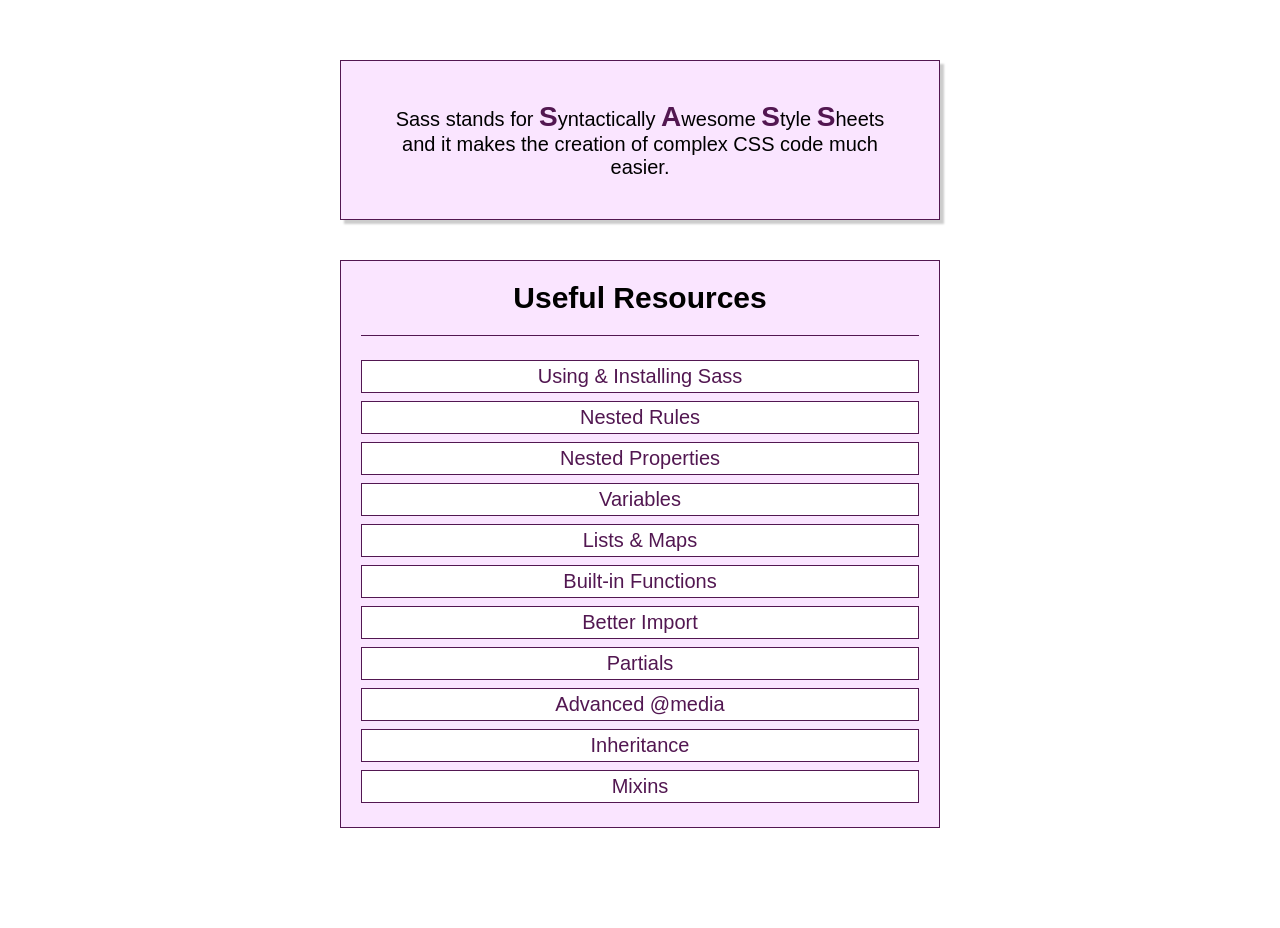
==== index.html @ bbaf419a "Section 18 initial code" ====
<!DOCTYPE html>
<html lang="en">

<head>
    <meta charset="UTF-8">
    <meta name="viewport" content="width=device-width, initial-scale=1.0">
    <meta http-equiv="X-UA-Compatible" content="ie=edge">
    <title>CSS Course</title>
    <link rel="stylesheet" href="main.css">
</head>

<body>
    <div class="container">
        <section class="sass-introduction">
            <p>Sass stands for
                <span class="char-highlight">S</span>yntactically
                <span class="char-highlight">A</span>wesome
                <span class="char-highlight">S</span>tyle
                <span class="char-highlight">S</span>heets and it makes the creation of complex CSS code much easier.</p>
        </section>
        <section class="sass-details">
            <header class="section-header">
                <h1>Useful Resources</h1>
            </header>
            <ul class="documentation-links">
                <li>
                    <a class="documentation-link link-important" href="https://sass-lang.com/documentation/file.SASS_REFERENCE.html#using_sass">Using &amp; Installing Sass</a>
                </li>
                <li>
                    <a class="documentation-link" href="https://sass-lang.com/documentation/file.SASS_REFERENCE.html#nested_rules">Nested Rules</a>
                </li>
                <li>
                    <a class="documentation-link" href="https://sass-lang.com/documentation/file.SASS_REFERENCE.html#nested_properties">Nested Properties</a>
                </li>
                <li>
                    <a class="documentation-link" href="https://sass-lang.com/documentation/file.SASS_REFERENCE.html#variables_">Variables</a>
                </li>
                <li>
                    <a class="documentation-link" href="https://sass-lang.com/documentation/file.SASS_REFERENCE.html#lists">Lists &amp; Maps</a>
                </li>
                <li>
                    <a class="documentation-link" href="https://sass-lang.com/documentation/Sass/Script/Functions.html">Built-in Functions</a>
                </li>
                <li>
                    <a class="documentation-link" href="https://sass-lang.com/documentation/file.SASS_REFERENCE.html#import">Better Import</a>
                </li>
                <li>
                    <a class="documentation-link" href="https://sass-lang.com/documentation/file.SASS_REFERENCE.html#partials">Partials</a>
                </li>
                <li>
                    <a class="documentation-link" href="https://sass-lang.com/documentation/file.SASS_REFERENCE.html#media">Advanced @media</a>
                </li>
                <li>
                    <a class="documentation-link" href="https://sass-lang.com/documentation/file.SASS_REFERENCE.html#extend">Inheritance</a>
                </li>
                <li>
                    <a class="documentation-link" href="https://sass-lang.com/documentation/file.SASS_REFERENCE.html#defining_a_mixin">Mixins</a>
                </li>
            </ul>
        </section>
    </div>
</body>

</html>
---- main.css ----
@import "typography.css";
html {
  font-size: 94.75%;
}

body {
  font-family: Arial, sans-serif;
  margin: 0;
}

.container {
  display: -webkit-box;
  display: -ms-flexbox;
  display: -webkit-flex;
  display: flex;
  flex-direction: column;
  flex-wrap: nowrap;
  align-items: center;
  padding: 3rem 0;
  box-sizing: border-box;
}

.sass-introduction {
  border: 0.05rem solid #521751;
  background: #fae5ff;
  padding: 2rem;
  text-align: center;
  box-shadow: 0.2rem 0.2rem 0.1rem #ccc;
  width: 90%;
  box-sizing: border-box;
}

.sass-introduction p {
  margin: 0;
}

.sass-details {
  border: 0.05rem solid #521751;
  background: #fae5ff;
  padding: 1rem;
  text-align: center;
  margin: 2rem 0;
  width: 90%;
  box-sizing: border-box;
}

.section-header {
  border-bottom: 0.05rem solid #521751;
}

.section-header h1 {
  margin: 0 0 1rem 0;
}

.documentation-links {
  list-style: none;
  margin: 1rem 0 0 0;
  padding: 0;
  display: -webkit-box;
  display: -ms-flexbox;
  display: -webkit-flex;
  display: flex;
  flex-direction: column;
}

.documentation-links li {
  margin: 0.2rem 0;
  background: white;
}

.documentation-links .documentation-link {
  text-decoration: none;
  color: #521751;
  display: block;
  padding: 0.2rem;
  border: 0.05rem solid #521751;
}

.documentation-links .documentation-link:hover,
.documentation-links .documentation-link:active {
  color: white;
  background: #fa923f;
  border-color: #fa923f;
}

@media (min-width: 40rem) {
  html {
    font-size: 125%;
  }

  .container {
    padding: 3rem 0;
  }

  .sass-introduction,
  .sass-details {
    width: 30rem;
  }
}
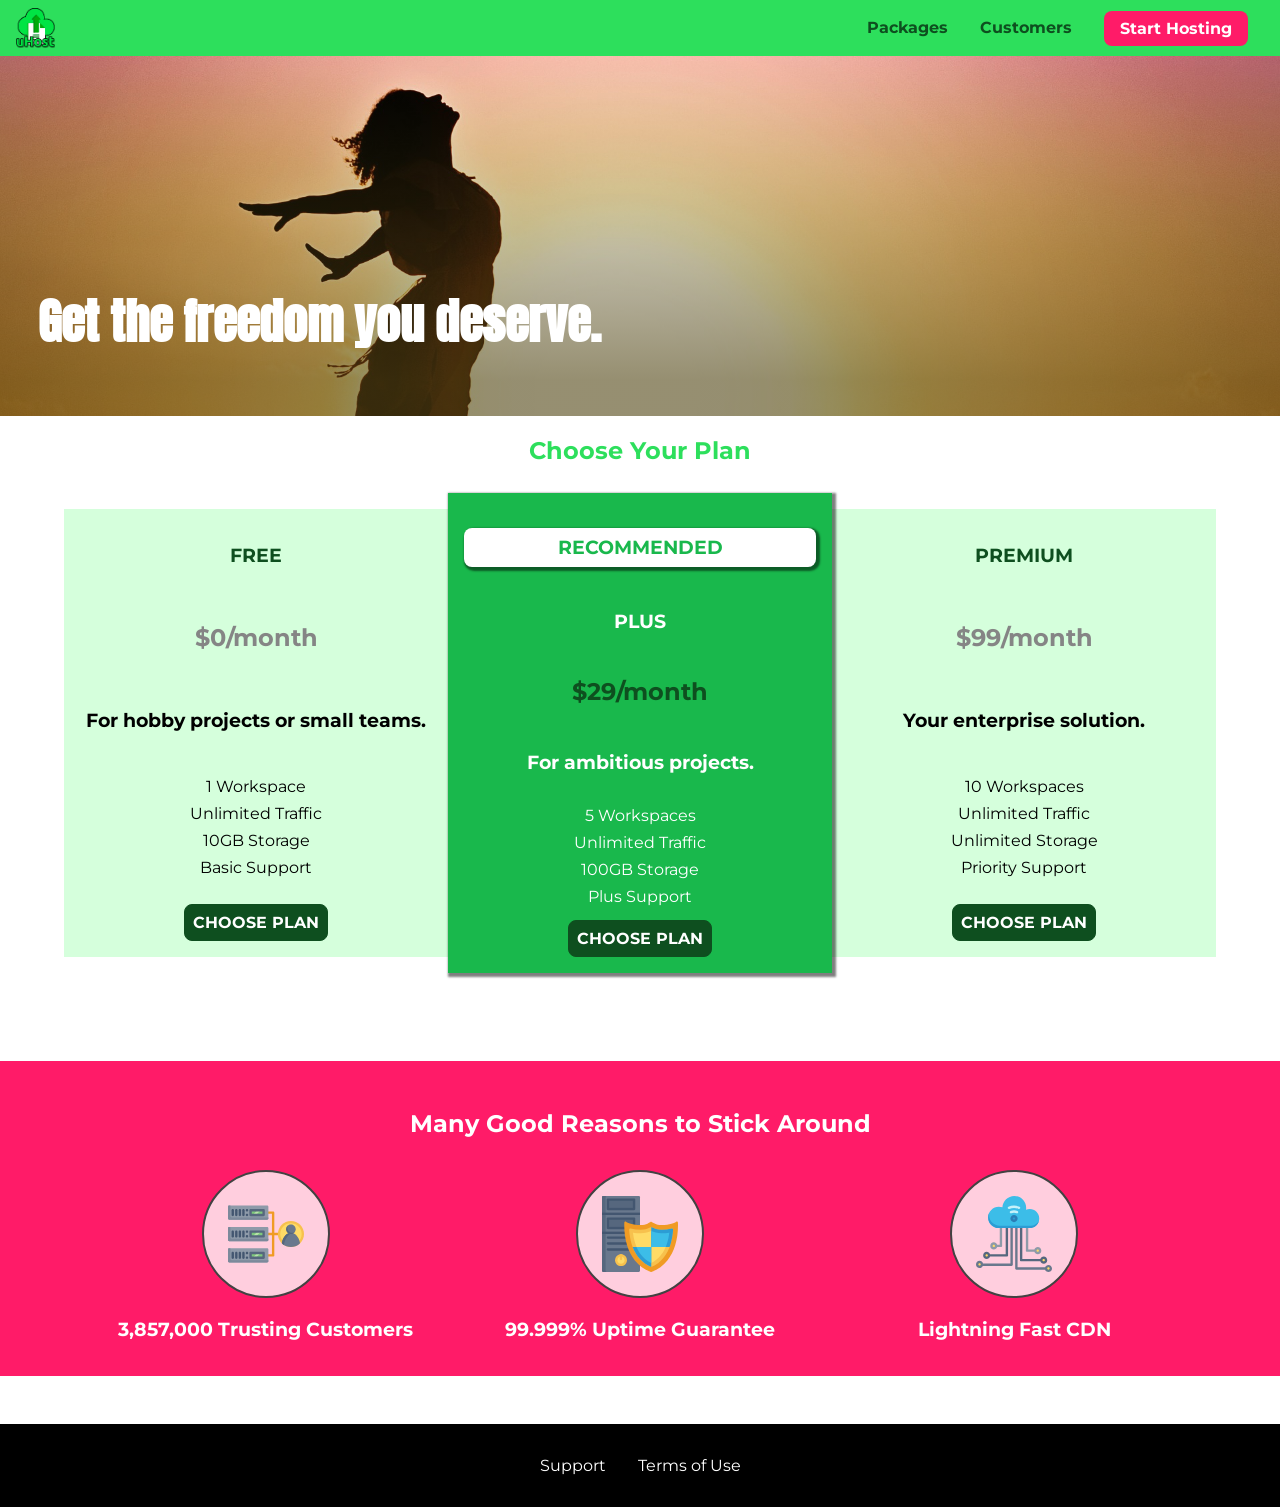
==== commit b7bef7da: "Merge 9c070db0ded8fc870fd7e4db50c7283e99bcee42 into 5c383cef79d3b1367fbe43fbd9e4a83321b2479b" ====
--- a/index.html
+++ b/index.html
@@ -3,62 +3,315 @@
 
 <head>
     <meta charset="UTF-8">
+    <meta http-equiv="X-UA-Compatible" content="ie=edge">
     <meta name="viewport" content="width=device-width, initial-scale=1.0">
-    <meta http-equiv="X-UA-Compatible" content="ie=edge">
-    <title>CSS Course</title>
+    <title>uHost</title>
+    <link rel="shortcut icon" href="favicon.png">
+    <link rel="stylesheet" href="shared.css">
     <link rel="stylesheet" href="main.css">
 </head>
 
 <body>
-    <div class="container">
-        <section class="sass-introduction">
-            <p>Sass stands for
-                <span class="char-highlight">S</span>yntactically
-                <span class="char-highlight">A</span>wesome
-                <span class="char-highlight">S</span>tyle
-                <span class="char-highlight">S</span>heets and it makes the creation of complex CSS code much easier.</p>
+    <div class="backdrop"></div>
+    <div class="modal">
+        <h1 class="modal__title">Do you want to continue?</h1>
+        <div class="modal__actions">
+            <a href="start-hosting/index.html" class="modal__action">Yes!</a>
+            <button class="modal__action modal__action--negative" type="button">No!</button>
+        </div>
+    </div>
+    <header class="main-header">
+        <div>
+            <button class="toggle-button">
+                <span class="toggle-button__bar"></span>
+                <span class="toggle-button__bar"></span>
+                <span class="toggle-button__bar"></span>
+            </button>
+            <a href="index.html" class="main-header__brand">
+                <img src="images/uhost-icon.png" alt="uHost - Your favorite hosting company">
+            </a>
+        </div>
+        <nav class="main-nav">
+            <ul class="main-nav__items">
+                <li class="main-nav__item">
+                    <a href="packages/index.html">Packages</a>
+                </li>
+                <li class="main-nav__item">
+                    <a href="customers/index.html">Customers</a>
+                </li>
+                <li class="main-nav__item main-nav__item--cta">
+                    <a href="start-hosting/index.html">Start Hosting</a>
+                </li>
+            </ul>
+        </nav>
+    </header>
+    <nav class="mobile-nav">
+        <ul class="mobile-nav__items">
+            <li class="mobile-nav__item">
+                <a href="packages/index.html">Packages</a>
+            </li>
+            <li class="mobile-nav__item">
+                <a href="customers/index.html">Customers</a>
+            </li>
+            <li class="mobile-nav__item mobile-nav__item--cta">
+                <a href="start-hosting/index.html">Start Hosting</a>
+            </li>
+        </ul>
+    </nav>
+    <main>
+        <section id="product-overview">
+            <h1>Get the freedom you deserve.</h1>
         </section>
-        <section class="sass-details">
-            <header class="section-header">
-                <h1>Useful Resources</h1>
-            </header>
-            <ul class="documentation-links">
-                <li>
-                    <a class="documentation-link link-important" href="https://sass-lang.com/documentation/file.SASS_REFERENCE.html#using_sass">Using &amp; Installing Sass</a>
-                </li>
-                <li>
-                    <a class="documentation-link" href="https://sass-lang.com/documentation/file.SASS_REFERENCE.html#nested_rules">Nested Rules</a>
-                </li>
-                <li>
-                    <a class="documentation-link" href="https://sass-lang.com/documentation/file.SASS_REFERENCE.html#nested_properties">Nested Properties</a>
-                </li>
-                <li>
-                    <a class="documentation-link" href="https://sass-lang.com/documentation/file.SASS_REFERENCE.html#variables_">Variables</a>
-                </li>
-                <li>
-                    <a class="documentation-link" href="https://sass-lang.com/documentation/file.SASS_REFERENCE.html#lists">Lists &amp; Maps</a>
-                </li>
-                <li>
-                    <a class="documentation-link" href="https://sass-lang.com/documentation/Sass/Script/Functions.html">Built-in Functions</a>
-                </li>
-                <li>
-                    <a class="documentation-link" href="https://sass-lang.com/documentation/file.SASS_REFERENCE.html#import">Better Import</a>
-                </li>
-                <li>
-                    <a class="documentation-link" href="https://sass-lang.com/documentation/file.SASS_REFERENCE.html#partials">Partials</a>
-                </li>
-                <li>
-                    <a class="documentation-link" href="https://sass-lang.com/documentation/file.SASS_REFERENCE.html#media">Advanced @media</a>
-                </li>
-                <li>
-                    <a class="documentation-link" href="https://sass-lang.com/documentation/file.SASS_REFERENCE.html#extend">Inheritance</a>
-                </li>
-                <li>
-                    <a class="documentation-link" href="https://sass-lang.com/documentation/file.SASS_REFERENCE.html#defining_a_mixin">Mixins</a>
+        <section id="plans">
+            <h1 class="section-title">Choose Your Plan</h1>
+            <div class="plan__list">
+                <article class="plan">
+                    <h1 class="plan__title">FREE</h1>
+                    <h2 class="plan__price">$0/month</h2>
+                    <h3>For hobby projects or small teams.</h3>
+                    <ul class="plan__features">
+                        <li class="plan__feature">1 Workspace</li>
+                        <li class="plan__feature">Unlimited Traffic</li>
+                        <li class="plan__feature">10GB Storage</li>
+                        <li class="plan__feature">Basic Support</li>
+                    </ul>
+                    <div>
+                        <button class="button">CHOOSE PLAN</button>
+                    </div>
+                </article>
+                <article class="plan plan--highlighted">
+                    <h1 class="plan__annotation">RECOMMENDED</h1>
+                    <h1 class="plan__title">PLUS</h1>
+                    <h2 class="plan__price">$29/month</h2>
+                    <h3>For ambitious projects.</h3>
+                    <ul class="plan__features">
+                        <li class="plan__feature">5 Workspaces</li>
+                        <li class="plan__feature">Unlimited Traffic</li>
+                        <li class="plan__feature">100GB Storage</li>
+                        <li class="plan__feature">Plus Support</li>
+                    </ul>
+                    <div>
+                        <button class="button">CHOOSE PLAN</button>
+                    </div>
+                </article>
+                <article class="plan">
+                    <h1 class="plan__title">PREMIUM</h1>
+                    <h2 class="plan__price">$99/month</h2>
+                    <h3>Your enterprise solution.</h3>
+                    <ul class="plan__features">
+                        <li class="plan__feature">10 Workspaces</li>
+                        <li class="plan__feature">Unlimited Traffic</li>
+                        <li class="plan__feature">Unlimited Storage</li>
+                        <li class="plan__feature">Priority Support</li>
+                    </ul>
+                    <div>
+                        <button class="button">CHOOSE PLAN</button>
+                    </div>
+                </article>
+            </div>
+        </section>
+        <section id="key-features">
+            <h1 class="section-title">Many Good Reasons to Stick Around</h1>
+            <ul class="key-feature__list">
+                <li class="key-feature">
+                    <div class="key-feature__image">
+                        <svg viewBox="0 0 512 512">
+                            <path style="fill:#F09B24;" d="M344,248h-32V112c0-4.418-3.582-8-8-8h-40c-4.418,0-8,3.582-8,8s3.582,8,8,8h32v128h-32  c-4.418,0-8,3.582-8,8s3.582,8,8,8h32v128h-32c-4.418,0-8,3.582-8,8s3.582,8,8,8h40c4.418,0,8-3.582,8-8V264h32c4.418,0,8-3.582,8-8  S348.418,248,344,248z"
+                            />
+                            <path style="fill:#8E9AA9;" d="M264,64H8c-4.418,0-8,3.582-8,8v80c0,4.418,3.582,8,8,8h256c4.418,0,8-3.582,8-8V72  C272,67.582,268.418,64,264,64z"
+                            />
+                            <path style="fill:#7C899B;" d="M24,144c-4.418,0-8-3.582-8-8V64H8c-4.418,0-8,3.582-8,8v80c0,4.418,3.582,8,8,8h256  c4.418,0,8-3.582,8-8v-8H24z"
+                            />
+                            <rect x="152" y="96" style="fill:#B8E3A8;" width="88" height="32" />
+                            <g>
+                                <polygon style="fill:#7EC97D;" points="152,96 152,128 166,128 198,96  " />
+                                <polygon style="fill:#7EC97D;" points="220,96 188,128 240,128 240,96  " />
+                            </g>
+                            <path style="fill:#56677E;" d="M240,136h-88c-4.418,0-8-3.582-8-8V96c0-4.418,3.582-8,8-8h88c4.418,0,8,3.582,8,8v32  C248,132.418,244.418,136,240,136z M160,120h72v-16h-72V120z"
+                            />
+                            <g>
+                                <path style="fill:#435670;" d="M32,136c-4.418,0-8-3.582-8-8V96c0-4.418,3.582-8,8-8s8,3.582,8,8v32C40,132.418,36.418,136,32,136z   "
+                                />
+                                <path style="fill:#435670;" d="M56,136c-4.418,0-8-3.582-8-8V96c0-4.418,3.582-8,8-8s8,3.582,8,8v32C64,132.418,60.418,136,56,136z   "
+                                />
+                                <path style="fill:#435670;" d="M80,136c-4.418,0-8-3.582-8-8V96c0-4.418,3.582-8,8-8s8,3.582,8,8v32C88,132.418,84.418,136,80,136z   "
+                                />
+                                <path style="fill:#435670;" d="M104,136c-4.418,0-8-3.582-8-8V96c0-4.418,3.582-8,8-8s8,3.582,8,8v32   C112,132.418,108.418,136,104,136z"
+                                />
+                                <path style="fill:#435670;" d="M128,105c-4.418,0-8-3.582-8-8v-1c0-4.418,3.582-8,8-8s8,3.582,8,8v1   C136,101.418,132.418,105,128,105z"
+                                />
+                                <path style="fill:#435670;" d="M128,136c-4.418,0-8-3.582-8-8v-1c0-4.418,3.582-8,8-8s8,3.582,8,8v1   C136,132.418,132.418,136,128,136z"
+                                />
+                            </g>
+                            <path style="fill:#8E9AA9;" d="M264,208H8c-4.418,0-8,3.582-8,8v80c0,4.418,3.582,8,8,8h256c4.418,0,8-3.582,8-8v-80  C272,211.582,268.418,208,264,208z"
+                            />
+                            <path style="fill:#7C899B;" d="M24,288c-4.418,0-8-3.582-8-8v-72H8c-4.418,0-8,3.582-8,8v80c0,4.418,3.582,8,8,8h256  c4.418,0,8-3.582,8-8v-8H24z"
+                            />
+                            <rect x="152" y="240" style="fill:#B8E3A8;" width="88" height="32" />
+                            <g>
+                                <polygon style="fill:#7EC97D;" points="152,240 152,272 166,272 198,240  " />
+                                <polygon style="fill:#7EC97D;" points="220,240 188,272 240,272 240,240  " />
+                            </g>
+                            <path style="fill:#56677E;" d="M240,280h-88c-4.418,0-8-3.582-8-8v-32c0-4.418,3.582-8,8-8h88c4.418,0,8,3.582,8,8v32  C248,276.418,244.418,280,240,280z M160,264h72v-16h-72V264z"
+                            />
+                            <g>
+                                <path style="fill:#435670;" d="M32,280c-4.418,0-8-3.582-8-8v-32c0-4.418,3.582-8,8-8s8,3.582,8,8v32C40,276.418,36.418,280,32,280   z"
+                                />
+                                <path style="fill:#435670;" d="M56,280c-4.418,0-8-3.582-8-8v-32c0-4.418,3.582-8,8-8s8,3.582,8,8v32C64,276.418,60.418,280,56,280   z"
+                                />
+                                <path style="fill:#435670;" d="M80,280c-4.418,0-8-3.582-8-8v-32c0-4.418,3.582-8,8-8s8,3.582,8,8v32C88,276.418,84.418,280,80,280   z"
+                                />
+                                <path style="fill:#435670;" d="M104,280c-4.418,0-8-3.582-8-8v-32c0-4.418,3.582-8,8-8s8,3.582,8,8v32   C112,276.418,108.418,280,104,280z"
+                                />
+                                <path style="fill:#435670;" d="M128,249c-4.418,0-8-3.582-8-8v-1c0-4.418,3.582-8,8-8s8,3.582,8,8v1   C136,245.418,132.418,249,128,249z"
+                                />
+                                <path style="fill:#435670;" d="M128,280c-4.418,0-8-3.582-8-8v-1c0-4.418,3.582-8,8-8s8,3.582,8,8v1   C136,276.418,132.418,280,128,280z"
+                                />
+                            </g>
+                            <path style="fill:#8E9AA9;" d="M264,352H8c-4.418,0-8,3.582-8,8v80c0,4.418,3.582,8,8,8h256c4.418,0,8-3.582,8-8v-80  C272,355.582,268.418,352,264,352z"
+                            />
+                            <path style="fill:#7C899B;" d="M24,432c-4.418,0-8-3.582-8-8v-72H8c-4.418,0-8,3.582-8,8v80c0,4.418,3.582,8,8,8h256  c4.418,0,8-3.582,8-8v-8H24z"
+                            />
+                            <rect x="152" y="384" style="fill:#B8E3A8;" width="88" height="32" />
+                            <g>
+                                <polygon style="fill:#7EC97D;" points="152,384 152,416 166,416 198,384  " />
+                                <polygon style="fill:#7EC97D;" points="220,384 188,416 240,416 240,384  " />
+                            </g>
+                            <path style="fill:#56677E;" d="M240,424h-88c-4.418,0-8-3.582-8-8v-32c0-4.418,3.582-8,8-8h88c4.418,0,8,3.582,8,8v32  C248,420.418,244.418,424,240,424z M160,408h72v-16h-72V408z"
+                            />
+                            <g>
+                                <path style="fill:#435670;" d="M32,424c-4.418,0-8-3.582-8-8v-32c0-4.418,3.582-8,8-8s8,3.582,8,8v32C40,420.418,36.418,424,32,424   z"
+                                />
+                                <path style="fill:#435670;" d="M56,424c-4.418,0-8-3.582-8-8v-32c0-4.418,3.582-8,8-8s8,3.582,8,8v32C64,420.418,60.418,424,56,424   z"
+                                />
+                                <path style="fill:#435670;" d="M80,424c-4.418,0-8-3.582-8-8v-32c0-4.418,3.582-8,8-8s8,3.582,8,8v32C88,420.418,84.418,424,80,424   z"
+                                />
+                                <path style="fill:#435670;" d="M104,424c-4.418,0-8-3.582-8-8v-32c0-4.418,3.582-8,8-8s8,3.582,8,8v32   C112,420.418,108.418,424,104,424z"
+                                />
+                                <path style="fill:#435670;" d="M128,393c-4.418,0-8-3.582-8-8v-1c0-4.418,3.582-8,8-8s8,3.582,8,8v1   C136,389.418,132.418,393,128,393z"
+                                />
+                                <path style="fill:#435670;" d="M128,424c-4.418,0-8-3.582-8-8v-1c0-4.418,3.582-8,8-8s8,3.582,8,8v1   C136,420.418,132.418,424,128,424z"
+                                />
+                            </g>
+                            <path style="fill:#F7C14D;" d="M424,168c-48.523,0-88,39.477-88,88s39.477,88,88,88s88-39.477,88-88S472.523,168,424,168z" />
+                            <path style="fill:#FFDB66;" d="M424,184c-39.701,0-72,32.299-72,72s32.299,72,72,72s72-32.299,72-72S463.701,184,424,184z" />
+                            <path style="fill:#69788D;" d="M484.893,314.16C476.393,274.588,451.922,248,424,248s-52.393,26.588-60.893,66.16  c-0.605,2.82,0.354,5.749,2.511,7.664C381.731,336.124,402.465,344,424,344s42.269-7.876,58.381-22.176  C484.539,319.909,485.498,316.98,484.893,314.16z"
+                            />
+                            <path style="fill:#56677E;" d="M434.053,249.171C430.768,248.403,427.411,248,424,248c-27.922,0-52.393,26.588-60.893,66.16  c-0.605,2.82,0.354,5.749,2.511,7.664c3.383,3.002,6.979,5.703,10.734,8.125C384.904,286.243,407.373,255.378,434.053,249.171z"
+                            />
+                            <path style="fill:#69788D;" d="M424,192c-17.645,0-32,14.355-32,32s14.355,32,32,32s32-14.355,32-32S441.645,192,424,192z" />
+                            <path style="fill:#56677E;" d="M432,248c-17.645,0-32-14.355-32-32c0-6.783,2.128-13.076,5.742-18.258  C397.444,203.53,392,213.138,392,224c0,17.645,14.355,32,32,32c10.862,0,20.471-5.444,26.258-13.742  C445.076,245.872,438.783,248,432,248z"
+                            />
+
+                        </svg>
+                    </div>
+                    <p class="key-feature__description">3,857,000 Trusting Customers</p>
+                </li>
+                <li class="key-feature">
+                    <div class="key-feature__image">
+                        <svg viewBox="0 0 512 512">
+                            <path style="fill:#69788D;" d="M248,0H8C3.582,0,0,3.582,0,8v496c0,4.418,3.582,8,8,8h240c4.418,0,8-3.582,8-8V8  C256,3.582,252.418,0,248,0z"
+                            />
+                            <path style="fill:#56677E;" d="M24,504V8c0-4.418,3.582-8,8-8H8C3.582,0,0,3.582,0,8v496c0,4.418,3.582,8,8,8h24  C27.582,512,24,508.418,24,504z"
+                            />
+                            <g>
+                                <rect x="0" y="112" style="fill:#435670;" width="256" height="16" />
+                                <rect x="0" y="240" style="fill:#435670;" width="256" height="16" />
+                            </g>
+                            <path style="fill:#F7C14D;" d="M128,392c-22.056,0-40,17.944-40,40s17.944,40,40,40s40-17.944,40-40S150.056,392,128,392z" />
+                            <path style="fill:#FFDB66;" d="M128,408c-13.233,0-24,10.767-24,24s10.767,24,24,24s24-10.767,24-24S141.233,408,128,408z" />
+                            <path style="fill:#F7C14D;" d="M128,392c-2.739,0-5.414,0.278-8,0.805V424c0,4.418,3.582,8,8,8c4.418,0,8-3.582,8-8v-31.195  C133.414,392.278,130.739,392,128,392z"
+                            />
+                            <g>
+                                <path style="fill:#435670;" d="M216,288H40c-4.418,0-8-3.582-8-8s3.582-8,8-8h176c4.418,0,8,3.582,8,8S220.418,288,216,288z"
+                                />
+                                <path style="fill:#435670;" d="M216,328H40c-4.418,0-8-3.582-8-8s3.582-8,8-8h176c4.418,0,8,3.582,8,8S220.418,328,216,328z"
+                                />
+                                <path style="fill:#435670;" d="M216,368H40c-4.418,0-8-3.582-8-8s3.582-8,8-8h176c4.418,0,8,3.582,8,8S220.418,368,216,368z"
+                                />
+                                <path style="fill:#435670;" d="M216,16H40c-4.418,0-8,3.582-8,8v64c0,4.418,3.582,8,8,8h176c4.418,0,8-3.582,8-8V24   C224,19.582,220.418,16,216,16z"
+                                />
+                            </g>
+                            <rect x="48" y="32" style="fill:#56677E;" width="160" height="48" />
+                            <path style="fill:#435670;" d="M216,144H40c-4.418,0-8,3.582-8,8v64c0,4.418,3.582,8,8,8h176c4.418,0,8-3.582,8-8v-64  C224,147.582,220.418,144,216,144z"
+                            />
+                            <rect x="48" y="160" style="fill:#56677E;" width="160" height="48" />
+                            <path style="fill:#F09B24;" d="M511.747,180.237c-0.194-6.537-8.107-10.107-13.135-5.894c-5.6,4.693-42.904,21.282-98.514,21.282  c-33.45,0-64.625-20.999-64.929-21.206c-2.9-1.991-6.764-1.85-9.512,0.346c-2.677,2.135-27.201,20.86-63.793,20.86  c-55.607,0-92.914-16.589-98.515-21.282c-5.028-4.211-12.941-0.645-13.135,5.894c-1.634,54.834,4.655,105.941,18.693,151.903  c12.096,39.604,29.759,74.047,52.497,102.373c27.538,34.304,62.743,59.882,104.66,76.045c3.069,1.918,6.757,1.921,9.83,0  c41.917-16.163,77.122-41.741,104.66-76.045c22.738-28.326,40.401-62.77,52.497-102.373  C507.092,286.179,513.381,235.071,511.747,180.237z"
+                            />
+                            <path style="fill:#F7C14D;" d="M476.21,221.226c-1.953-1.631-4.568-2.235-7.036-1.628c-21.686,5.327-44.926,8.028-69.075,8.028  c-25.926,0-49.633-8.975-64.955-16.504c-2.307-1.134-5.016-1.091-7.284,0.116c-14.059,7.477-36.919,16.388-65.994,16.388  c-24.153,0-47.394-2.701-69.075-8.028c-5.155-1.268-10.221,2.966-9.894,8.261c2.077,33.693,7.668,65.635,16.616,94.935  c22.774,74.565,66.139,126.334,128.888,153.868c2.032,0.891,4.397,0.891,6.43,0c61.777-27.107,104.716-78.876,127.62-153.868  c8.948-29.3,14.539-61.241,16.616-94.935C479.224,225.319,478.163,222.856,476.21,221.226z"
+                            />
+                            <path style="fill:#FFDB66;" d="M331.609,451.727c-52.604-25.289-89.304-70.987-109.144-135.944  c-6.532-21.39-11.162-44.336-13.82-68.447c17.133,2.852,34.952,4.291,53.22,4.291c29.394,0,53.376-7.793,69.978-15.561  c17.44,7.736,41.656,15.561,68.256,15.561c18.267,0,36.085-1.439,53.219-4.291c-2.659,24.112-7.288,47.06-13.82,68.448  C419.545,381.108,383.27,426.805,331.609,451.727z"
+                            />
+                            <g>
+                                <path style="fill:#2C9DD4;" d="M479.066,227.858c0.157-2.539-0.903-5.002-2.856-6.633s-4.568-2.235-7.036-1.628   c-21.686,5.327-44.926,8.028-69.075,8.028c-25.926,0-49.633-8.975-64.955-16.504c-1.057-0.52-2.2-0.78-3.345-0.806l-0.072,133.351   h123.601c2.556-6.746,4.933-13.702,7.123-20.874C471.398,293.493,476.989,261.552,479.066,227.858z"
+                                />
+                                <path style="fill:#2C9DD4;" d="M206.658,343.667c24.153,63.42,65.028,108.108,121.743,132.995c1.031,0.452,2.147,0.673,3.263,0.666   l0.063-133.661H206.658z"
+                                />
+                            </g>
+                            <g>
+                                <path style="fill:#3CBDE8;" d="M439.497,315.783c6.532-21.389,11.161-44.336,13.82-68.448c-17.134,2.852-34.952,4.291-53.219,4.291   c-26.6,0-50.815-7.824-68.256-15.561l-0.116,107.601h97.758C433.179,334.807,436.524,325.518,439.497,315.783z"
+                                />
+                                <path style="fill:#3CBDE8;" d="M232.523,343.667c21.144,50.298,54.363,86.56,99.087,108.06l0.117-108.06H232.523z" />
+                            </g>
+                        </svg>
+                    </div>
+                    <p class="key-feature__description">99.999% Uptime Guarantee</p>
+                </li>
+                <li class="key-feature">
+                    <div class="key-feature__image">
+                        <svg viewBox="0 0 512 512">
+                            <path style="fill:#8E9AA9;" d="M168,200c-4.418,0-8,3.582-8,8v120h-17.376c-3.302-9.311-12.194-16-22.624-16  c-13.234,0-24,10.767-24,24s10.766,24,24,24c10.429,0,19.321-6.689,22.624-16H168c4.418,0,8-3.582,8-8V208  C176,203.582,172.418,200,168,200z"
+                            />
+                            <path style="fill:#FFDB66;" d="M120,328c-4.411,0-8,3.589-8,8s3.589,8,8,8s8-3.589,8-8S124.411,328,120,328z" />
+                            <path style="fill:#56677E;" d="M208,200c-4.418,0-8,3.582-8,8v184H94.624C91.322,382.689,82.43,376,72,376  c-13.234,0-24,10.767-24,24s10.766,24,24,24c10.429,0,19.321-6.689,22.624-16H208c4.418,0,8-3.582,8-8V208  C216,203.582,212.418,200,208,200z"
+                            />
+                            <path style="fill:#FFDB66;" d="M72,392c-4.411,0-8,3.589-8,8s3.589,8,8,8s8-3.589,8-8S76.411,392,72,392z" />
+                            <path style="fill:#69788D;" d="M240,208c-4.418,0-8,3.582-8,8v239H47.24c-2.671-10.34-12.078-18-23.24-18c-13.234,0-24,10.767-24,24  s10.766,24,24,24c9.666,0,18.009-5.747,21.809-14H240c4.418,0,8-3.582,8-8V216C248,211.582,244.418,208,240,208z"
+                            />
+                            <path style="fill:#FFDB66;" d="M24,453c-4.411,0-8,3.589-8,8s3.589,8,8,8s8-3.589,8-8S28.411,453,24,453z" />
+                            <path style="fill:#69788D;" d="M488,464c-10.429,0-19.321,6.689-22.624,16H280V208c0-4.418-3.582-8-8-8s-8,3.582-8,8v280  c0,4.418,3.582,8,8,8h193.376c3.302,9.311,12.194,16,22.624,16c13.234,0,24-10.767,24-24S501.234,464,488,464z"
+                            />
+                            <path style="fill:#FFDB66;" d="M488,480c-4.411,0-8,3.589-8,8s3.589,8,8,8s8-3.589,8-8S492.411,480,488,480z" />
+                            <path style="fill:#56677E;" d="M456,408c-10.429,0-19.321,6.689-22.624,16H312V208c0-4.418-3.582-8-8-8s-8,3.582-8,8v224  c0,4.418,3.582,8,8,8h129.376c3.302,9.311,12.194,16,22.624,16c13.234,0,24-10.767,24-24S469.234,408,456,408z"
+                            />
+                            <path style="fill:#FFDB66;" d="M456,424c-4.411,0-8,3.589-8,8s3.589,8,8,8s8-3.589,8-8S460.411,424,456,424z" />
+                            <path style="fill:#8E9AA9;" d="M416,344c-10.429,0-19.321,6.689-22.624,16H352V208c0-4.418-3.582-8-8-8s-8,3.582-8,8v160  c0,4.418,3.582,8,8,8h49.376c3.302,9.311,12.194,16,22.624,16c13.234,0,24-10.767,24-24S429.234,344,416,344z"
+                            />
+                            <path style="fill:#FFDB66;" d="M416,360c-4.411,0-8,3.589-8,8s3.589,8,8,8s8-3.589,8-8S420.411,360,416,360z" />
+                            <path style="fill:#3CBDE8;" d="M362,88c-8.741,0-17.231,1.751-25.06,5.085C337.646,88.797,338,84.43,338,80  c0-44.112-35.888-80-80-80c-42.823,0-77.895,33.816-79.909,76.149C170.393,73.415,162.244,72,154,72c-39.701,0-72,32.299-72,72  s32.299,72,72,72h208c35.29,0,64-28.71,64-64S397.29,88,362,88z"
+                            />
+                            <path style="fill:#2C9DD4;" d="M368,200H160c-39.701,0-72-32.299-72-72c0-5.863,0.721-11.559,2.05-17.019  C84.918,120.88,82,132.102,82,144c0,39.701,32.299,72,72,72h208c30.389,0,55.88-21.296,62.379-49.743  C413.565,186.327,392.352,200,368,200z"
+                            />
+                            <path style="fill:#2A7DB5;" d="M256,128c-13.234,0-24,10.767-24,24s10.766,24,24,24c13.233,0,24-10.767,24-24S269.233,128,256,128z"
+                            />
+                            <path style="fill:#2C9DD4;" d="M256,144c-4.411,0-8,3.589-8,8s3.589,8,8,8c4.411,0,8-3.589,8-8S260.411,144,256,144z" />
+                            <g>
+                                <path style="fill:#C5F1FA;" d="M221.755,87.695c-2.994,0-5.864-1.688-7.233-4.572c-1.894-3.991-0.194-8.763,3.798-10.657   C230.157,66.849,242.834,64,256,64c13.166,0,25.844,2.849,37.68,8.466c3.992,1.895,5.692,6.666,3.798,10.657   s-6.666,5.692-10.657,3.798C277.144,82.328,266.774,80,256,80c-10.774,0-21.144,2.328-30.821,6.921   C224.072,87.446,222.904,87.695,221.755,87.695z"
+                                />
+                                <path style="fill:#C5F1FA;" d="M276.545,116.618c-1.148,0-2.316-0.249-3.424-0.774C267.745,113.293,261.985,112,256,112   c-5.985,0-11.745,1.293-17.121,3.844c-3.991,1.895-8.763,0.192-10.657-3.798c-1.894-3.992-0.193-8.764,3.798-10.657   C239.557,97.813,247.625,96,256,96c8.376,0,16.444,1.813,23.98,5.389c3.991,1.894,5.692,6.665,3.798,10.657   C282.41,114.93,279.539,116.618,276.545,116.618z"
+                                />
+                            </g>
+
+                        </svg>
+                    </div>
+                    <p class="key-feature__description">Lightning Fast CDN</p>
                 </li>
             </ul>
         </section>
-    </div>
+    </main>
+    <footer class="main-footer">
+        <nav>
+            <ul class="main-footer__links">
+                <li class="main-footer__link">
+                    <a href="#">Support</a>
+                </li>
+                <li class="main-footer__link">
+                    <a href="#">Terms of Use</a>
+                </li>
+            </ul>
+        </nav>
+    </footer>
+    <script src="shared.js"></script>
 </body>
 
 </html>
--- a/shared.css
+++ b/shared.css
@@ -0,0 +1,287 @@
+@import url('https://fonts.googleapis.com/css?family=Roboto:100,400,900');
+@import url('https://fonts.googleapis.com/css?family=Anton');
+@import url('https://fonts.googleapis.com/css?family=Montserrat:400,700');
+
+:root {
+  --dark-green: #0e4f1f;
+  --highlight-color: #ff1b68;
+}
+
+* {
+  box-sizing: border-box;
+}
+
+html {
+  height: 100%;
+}
+
+body {
+  font-family: "Montserrat", sans-serif;
+  margin: 0;
+  padding-top: 3.5rem;
+  height: 100%;
+}
+
+@supports (display: grid) {
+  body {
+    font-family: "Montserrat", sans-serif;
+    margin: 0;
+    display: grid;
+    grid-template-rows: 3.5rem auto fit-content(8rem);
+    grid-template-areas: "header"
+                        "main"
+                        "footer";
+    padding-top: 0;
+    height: 100%;
+  }
+}
+
+
+main {
+  /* grid-row: 2 / 3; */
+  grid-area: main;
+}
+
+.backdrop {
+  display: none;
+  position: fixed;
+  opacity: 0;
+  top: 0;
+  left: 0;
+  z-index: 100;
+  width: 100vw;
+  height: 100vh;
+  background: rgba(0, 0, 0, 0.5);
+  transition: opacity 0.2s linear;
+}
+
+.main-header {
+  width: 100%;
+  position: fixed;
+  top: 0;
+  left: 0;
+  background: #2ddf5c;
+  padding: 0.5rem 1rem;
+  z-index: 60;
+  display: -webkit-box;
+  display: -ms-flexbox;
+  display: -webkit-flex;
+  display: flex;
+  align-items: center;
+  justify-content: space-between;
+}
+
+.toggle-button {
+  width: 3rem;
+  background: transparent;
+  border: none;
+  cursor: pointer;
+  padding-top: 0;
+  padding-bottom: 0;
+  vertical-align: middle;
+}
+
+.toggle-button:focus {
+  outline: none;
+}
+
+.toggle-button__bar {
+  width: 100%;
+  height: 0.2rem;
+  background: black;
+  display: block;
+  margin: 0.6rem 0;
+}
+
+.main-header__brand {
+  color: #0e4f1f;
+  text-decoration: none;
+  font-weight: bold;
+  /* width: 20px; */
+}
+
+.main-header__brand img {
+  height: 2.5rem;
+  vertical-align: middle;
+  /* width: 100%; */
+}
+
+.main-nav {
+  display: none;
+}
+
+.main-nav__items {
+  margin: 0;
+  padding: 0;
+  list-style: none;
+  display: flex;
+}
+
+.main-nav__item {
+  margin: 0 1rem;
+}
+
+.main-nav__item a,
+.mobile-nav__item a {
+  text-decoration: none;
+  color: var(--dark-green);
+  font-weight: bold;
+  padding: 0.2rem 0;
+}
+
+.main-nav__item a:hover,
+.main-nav__item a:active {
+  color: white;
+  border-bottom: 5px solid white;
+}
+
+.main-nav__item--cta {
+  animation: wiggle 400ms 3s 8 ease-out none;
+}
+
+.main-nav__item--cta a,
+.mobile-nav__item--cta a {
+  color: white;
+  background: var(--highlight-color);
+  padding: 0.5rem 1rem;
+  border-radius: 8px;
+}
+
+.main-nav__item--cta a:hover,
+.main-nav__item--cta a:active,
+.mobile-nav__item--cta a:hover,
+.mobile-nav__item--cta a:active {
+  color: var(--highlight-color);
+  background: white;
+  border: none;
+}
+
+@media (min-width: 40rem) {
+  .toggle-button {
+    display: none;
+  }
+
+  .main-nav {
+    display: flex;
+  }
+}
+
+.main-footer {
+  background: black;
+  padding: 2rem;
+  margin-top: 3rem;
+  /* grid-row: 3 / 4; */
+  grid-area: footer;
+}
+
+.main-footer__links {
+  list-style: none;
+  margin: 0;
+  padding: 0;
+  display: flex;
+  flex-direction: column;
+  align-items: center;
+}
+
+.main-footer__link {
+  margin: 0.5rem 0;
+}
+
+.main-footer__link a {
+  color: white;
+  text-decoration: none;
+}
+
+.main-footer__link a:hover,
+.main-footer__link a:active {
+  color: #ccc;
+}
+
+.mobile-nav {
+  transform: translateX(-100%);
+  position: fixed;
+  z-index: 101;
+  top: 0;
+  left: 0;
+  background: white;
+  width: 80%;
+  height: 100vh;
+  transition: transform 300ms ease-out;
+}
+
+.mobile-nav__items {
+  width: 90%;
+  height: 100%;
+  list-style: none;
+  margin: 0 auto;
+  padding: 0;
+  display: flex;
+  flex-direction: column;
+  justify-content: center;
+  align-items: center;
+}
+
+.mobile-nav__item {
+  margin: 1rem 0;
+}
+
+.mobile-nav__item a {
+  font-size: 1.5rem;
+}
+
+.button {
+  background: var(--dark-green, #0e4f1f);
+  color: white;
+  font: inherit;
+  border: 1.5px solid var(--dark-green);
+  padding: 0.5rem;
+  border-radius: 8px;
+  font-weight: bold;
+  cursor: pointer;
+}
+
+.button:hover,
+.button:active {
+  background: white;
+  color: var(--dark-green);
+}
+
+.button:focus {
+  outline: none;
+}
+
+.button[disabled] {
+  cursor: not-allowed;
+  border: #a1a1a1;
+  background: #ccc;
+  color: #a1a1a1;
+} 
+
+.open {
+    display: block !important;
+    opacity: 1 !important;
+    transform: translateY(0) !important;
+}
+
+@media (min-width: 40rem) {
+  .main-footer__link {
+    margin: 0 1rem;
+  }
+
+  .main-footer__links {
+    flex-direction: row;
+    justify-content: center;
+  }
+}
+
+@keyframes wiggle {
+  0% {
+    transform: rotateZ(0);
+  }
+  50% {
+    transform: rotateZ(-10deg);
+  }
+  100% {
+    transform: rotateZ(10deg);
+  }
+}
--- a/main.css
+++ b/main.css
@@ -1,99 +1,216 @@
-@import "typography.css";
-html {
-  font-size: 94.75%;
-}
-
-body {
-  font-family: Arial, sans-serif;
+#product-overview {
+  background: linear-gradient(to top, rgba(80, 68, 18, 0.6) 10%, transparent),
+    url("images/freedom.jpg") center/cover no-repeat border-box,
+    #ff1b68;
+  /* background-image: url("freedom.jpg");
+    background-size: cover;
+    background-position: left 10% bottom 20%; */
+  /* background-repeat: no-repeat;
+    background-origin: border-box;
+    background-clip: border-box; */
+  /* background-image: linear-gradient(180deg, red 70%, blue 60%, rgba(0,0,0,0.5)); */
+  /* background-image: radial-gradient(ellipse farthest-corner at 20% 50%, red, blue 70%, green); */
+  width: 100vw;
+  height: 33vh;
+  /* border: 5px dashed red; */
+  position: relative;
+}
+
+#product-overview h1 {
+  color: white;
+  font-family: "Anton", sans-serif;
+  position: absolute;
+  bottom: 5%;
+  left: 3%;
+  font-size: 1.6rem;
+}
+
+@media (min-width: 40rem) and (min-height: 40rem) {
+  #product-overview {
+    height: 40vh;
+    background-position: 50% 25%;
+  }
+
+  #product-overview h1 {
+    font-size: 3rem;
+  }
+}
+
+.section-title {
+  color: #2ddf5c;
+  text-align: center;
+}
+
+.plan {
+  background: #d5ffdc;
+  text-align: center;
+  padding: 1rem;
+  margin: 0.5rem 0;
+  width: 100%;
+}
+
+.plan--highlighted {
+  background: #19b84c;
+  color: white;
+}
+
+.plan__annotation {
+  background: white;
+  color: #19b84c;
+  padding: 0.5rem;
+  box-shadow: 2px 2px 2px 2px rgba(0, 0, 0, 0.5);
+  border-radius: 8px;
+}
+
+.plan__title {
+  color: #0e4f1f;
+}
+
+.plan__price {
+  color: #858585;
+}
+
+.plan--highlighted .plan__title {
+  color: white;
+}
+
+.plan--highlighted .plan__price {
+  color: #0e4f1f;
+}
+
+.plan__features {
+  list-style: none;
   margin: 0;
-}
-
-.container {
-  display: -webkit-box;
-  display: -ms-flexbox;
-  display: -webkit-flex;
-  display: flex;
-  flex-direction: column;
-  flex-wrap: nowrap;
-  align-items: center;
-  padding: 3rem 0;
-  box-sizing: border-box;
-}
-
-.sass-introduction {
-  border: 0.05rem solid #521751;
-  background: #fae5ff;
-  padding: 2rem;
-  text-align: center;
-  box-shadow: 0.2rem 0.2rem 0.1rem #ccc;
-  width: 90%;
-  box-sizing: border-box;
-}
-
-.sass-introduction p {
+  padding: 0;
+}
+
+.plan__feature {
+  margin: 0.5rem 0;
+}
+
+@media (min-width: 40rem) {
+  .plan__list { 
+    width: 100%;
+    display: flex;
+    justify-content: center;
+    align-items: center;
+  }
+
+  .plan {
+    width: 30%;
+    min-width: 13rem;
+    max-width: 25rem;
+    display: flex;
+    flex-direction: column;
+    justify-content: space-between;
+    height: 28rem;
+  }
+
+  .plan--highlighted {
+    box-shadow: 2px 2px 2px 2px rgba(0, 0, 0, 0.5);
+    height: 30rem;
+    z-index: 50;
+  }
+}
+
+#key-features {
+  background: #ff1b68;
+  margin-top: 5rem;
+  padding: 1rem;
+}
+
+#key-features .section-title {
+  color: white;
+  margin: 2rem;
+}
+
+.key-feature__list {
+  list-style: none;
   margin: 0;
-}
-
-.sass-details {
-  border: 0.05rem solid #521751;
-  background: #fae5ff;
+  padding: 0;
+  text-align: center;
+}
+
+.key-feature__image {
+  background: #ffcede;
+  width: 128px;
+  height: 128px;
+  border: 2px solid #424242;
+  border-radius: 50%;
+  margin: auto;
+  padding: 1.5rem;
+}
+
+.key-feature__description {
+  text-align: center;
+  font-weight: bold;
+  color: white;
+  font-size: 1.2rem;
+}
+
+@media (min-width: 40rem) {
+  .key-feature {
+    width: 30%;
+    max-width: 25rem;
+  }
+
+  .key-feature__list {
+    display: flex;
+    justify-content: center;
+  }
+}
+
+/* h1 {
+    font-family: sans-serif;
+} */
+
+.modal {
+  position: fixed;
+  opacity: 0;
+  transform: translateY(-3rem);
+  transition: opacity 200ms ease-out, transform 500ms cubic-bezier(0.55, 0.055, 0.675, 0.19);
+  z-index: 200;
+  top: 20%;
+  left: 30%;
+  width: 40%;
+  background: white;
   padding: 1rem;
-  text-align: center;
-  margin: 2rem 0;
-  width: 90%;
-  box-sizing: border-box;
-}
-
-.section-header {
-  border-bottom: 0.05rem solid #521751;
-}
-
-.section-header h1 {
+  border: 1px solid #ccc;
+  box-shadow: 1px 1px 1px rgba(0, 0, 0, 0.5);
+}
+
+.modal__title {
+  text-align: center;
   margin: 0 0 1rem 0;
 }
 
-.documentation-links {
-  list-style: none;
-  margin: 1rem 0 0 0;
-  padding: 0;
-  display: -webkit-box;
-  display: -ms-flexbox;
-  display: -webkit-flex;
-  display: flex;
-  flex-direction: column;
-}
-
-.documentation-links li {
-  margin: 0.2rem 0;
-  background: white;
-}
-
-.documentation-links .documentation-link {
+.modal__actions {
+  text-align: center;
+}
+
+.modal__action {
+  border: 1px solid #0e4f1f;
+  background: #0e4f1f;
   text-decoration: none;
-  color: #521751;
-  display: block;
-  padding: 0.2rem;
-  border: 0.05rem solid #521751;
-}
-
-.documentation-links .documentation-link:hover,
-.documentation-links .documentation-link:active {
-  color: white;
-  background: #fa923f;
-  border-color: #fa923f;
-}
-
-@media (min-width: 40rem) {
-  html {
-    font-size: 125%;
-  }
-
-  .container {
-    padding: 3rem 0;
-  }
-
-  .sass-introduction,
-  .sass-details {
-    width: 30rem;
-  }
-}
+  color: white;
+  font: inherit;
+  padding: 0.5rem 1rem;
+  cursor: pointer;
+}
+
+.modal__action:hover,
+.modal__action:active {
+  background: #2ddf5c;
+  border-color: #2ddf5c;
+}
+
+.modal__action--negative {
+  background: red;
+  border-color: red;
+}
+
+.modal__action--negative:hover,
+.modal__action--negative:active {
+  background: #ff5454;
+  border-color: #ff5454;
+}
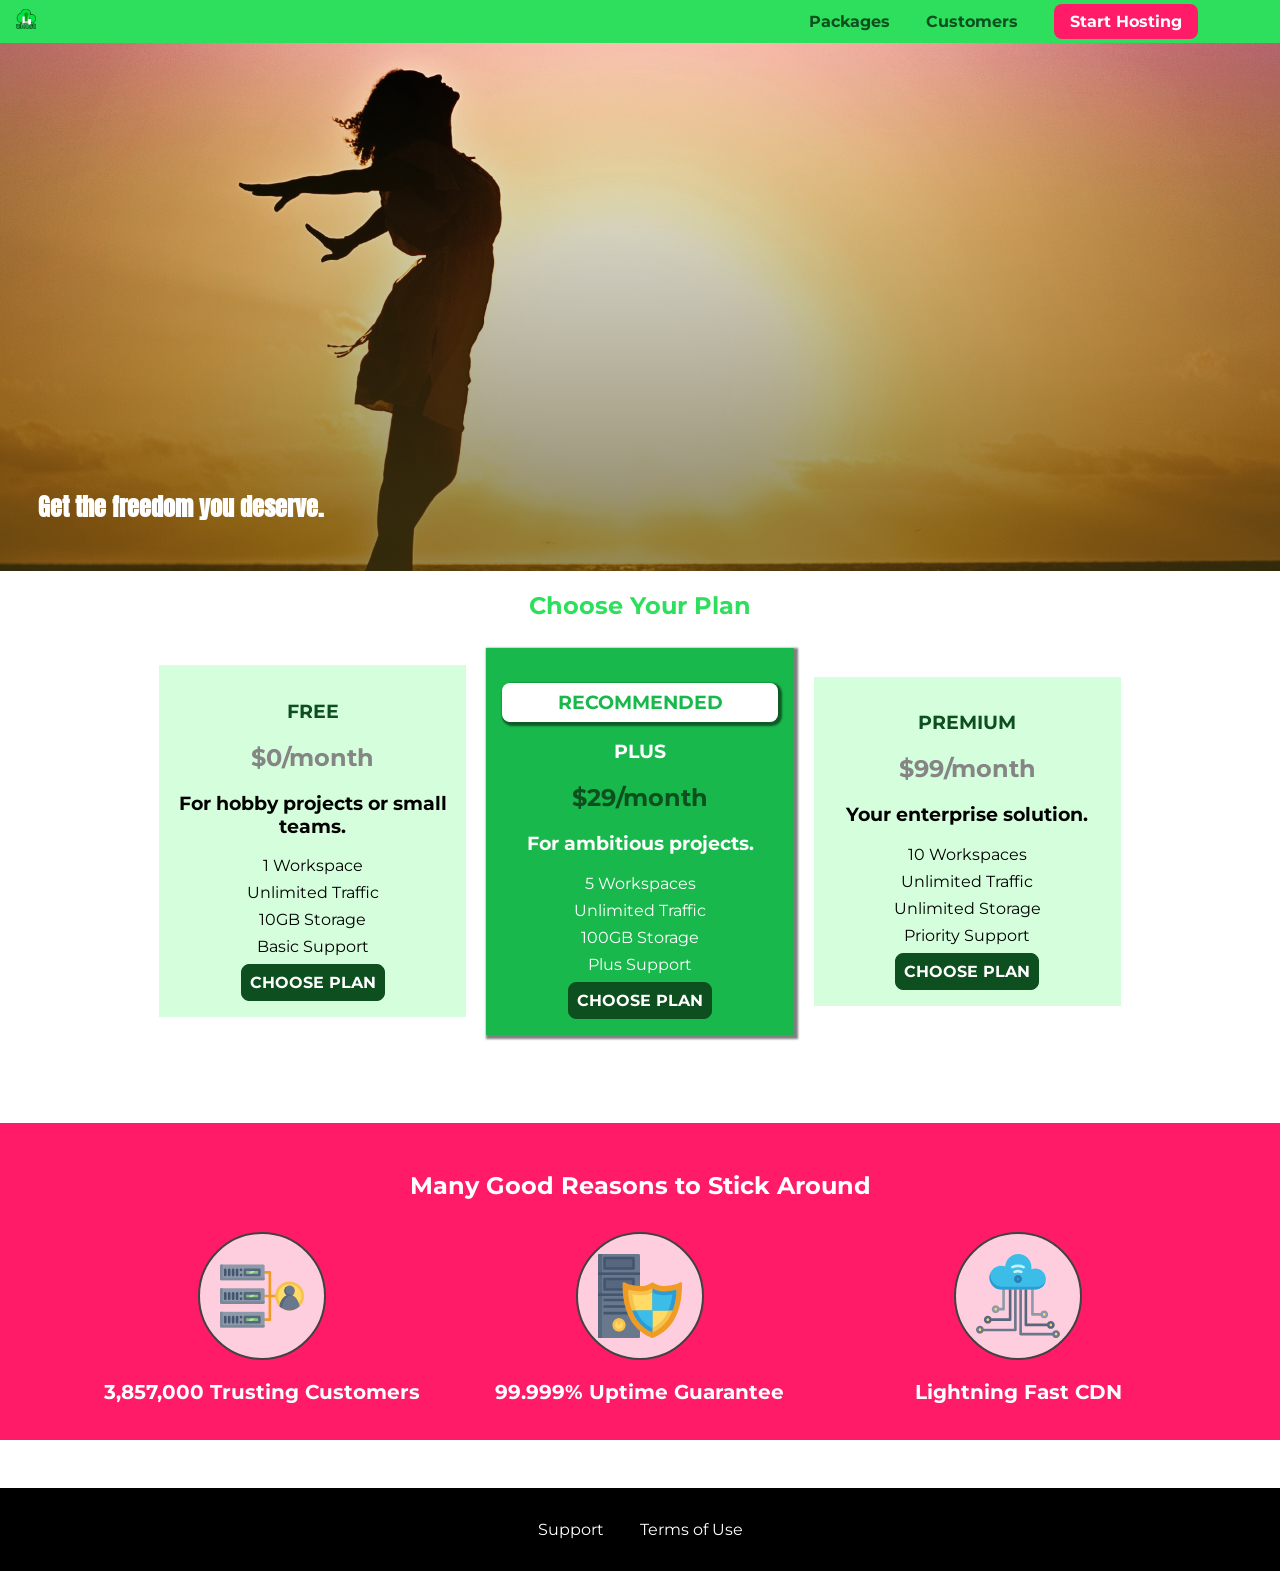
==== commit ee8a5d08: "Merge 6eff125adf2cc80002f23285360bb8556465ae40 into 5c383cef79d3b1367fbe43fbd9e4a83321b2479b" ====
--- a/index.html
+++ b/index.html
@@ -4,33 +4,21 @@
 <head>
     <meta charset="UTF-8">
     <meta http-equiv="X-UA-Compatible" content="ie=edge">
-    <meta name="viewport" content="width=device-width, initial-scale=1.0">
     <title>uHost</title>
     <link rel="shortcut icon" href="favicon.png">
+    <link href="https://fonts.googleapis.com/css?family=Anton" rel="stylesheet">
+    <link href="https://fonts.googleapis.com/css?family=Montserrat:400,700" rel="stylesheet">
     <link rel="stylesheet" href="shared.css">
     <link rel="stylesheet" href="main.css">
 </head>
 
 <body>
-    <div class="backdrop"></div>
-    <div class="modal">
-        <h1 class="modal__title">Do you want to continue?</h1>
-        <div class="modal__actions">
-            <a href="start-hosting/index.html" class="modal__action">Yes!</a>
-            <button class="modal__action modal__action--negative" type="button">No!</button>
-        </div>
-    </div>
     <header class="main-header">
         <div>
-            <button class="toggle-button">
-                <span class="toggle-button__bar"></span>
-                <span class="toggle-button__bar"></span>
-                <span class="toggle-button__bar"></span>
-            </button>
             <a href="index.html" class="main-header__brand">
-                <img src="images/uhost-icon.png" alt="uHost - Your favorite hosting company">
+                <img src="images/uhost-icon.png" alt="uHost - your favorite hosting company">
             </a>
-        </div>
+        </div> 
         <nav class="main-nav">
             <ul class="main-nav__items">
                 <li class="main-nav__item">
@@ -45,19 +33,6 @@
             </ul>
         </nav>
     </header>
-    <nav class="mobile-nav">
-        <ul class="mobile-nav__items">
-            <li class="mobile-nav__item">
-                <a href="packages/index.html">Packages</a>
-            </li>
-            <li class="mobile-nav__item">
-                <a href="customers/index.html">Customers</a>
-            </li>
-            <li class="mobile-nav__item mobile-nav__item--cta">
-                <a href="start-hosting/index.html">Start Hosting</a>
-            </li>
-        </ul>
-    </nav>
     <main>
         <section id="product-overview">
             <h1>Get the freedom you deserve.</h1>
@@ -311,7 +286,6 @@
             </ul>
         </nav>
     </footer>
-    <script src="shared.js"></script>
 </body>
 
 </html>
--- a/shared.css
+++ b/shared.css
@@ -1,287 +1,132 @@
-@import url('https://fonts.googleapis.com/css?family=Roboto:100,400,900');
-@import url('https://fonts.googleapis.com/css?family=Anton');
-@import url('https://fonts.googleapis.com/css?family=Montserrat:400,700');
-
-:root {
-  --dark-green: #0e4f1f;
-  --highlight-color: #ff1b68;
-}
-
 * {
-  box-sizing: border-box;
-}
-
-html {
-  height: 100%;
+    box-sizing: border-box;
 }
 
 body {
-  font-family: "Montserrat", sans-serif;
-  margin: 0;
-  padding-top: 3.5rem;
-  height: 100%;
-}
-
-@supports (display: grid) {
-  body {
-    font-family: "Montserrat", sans-serif;
+    font-family: 'Montserrat', sans-serif;
     margin: 0;
-    display: grid;
-    grid-template-rows: 3.5rem auto fit-content(8rem);
-    grid-template-areas: "header"
-                        "main"
-                        "footer";
-    padding-top: 0;
-    height: 100%;
-  }
-}
-
-
-main {
-  /* grid-row: 2 / 3; */
-  grid-area: main;
-}
-
-.backdrop {
-  display: none;
-  position: fixed;
-  opacity: 0;
-  top: 0;
-  left: 0;
-  z-index: 100;
-  width: 100vw;
-  height: 100vh;
-  background: rgba(0, 0, 0, 0.5);
-  transition: opacity 0.2s linear;
 }
 
 .main-header {
-  width: 100%;
-  position: fixed;
-  top: 0;
-  left: 0;
-  background: #2ddf5c;
-  padding: 0.5rem 1rem;
-  z-index: 60;
-  display: -webkit-box;
-  display: -ms-flexbox;
-  display: -webkit-flex;
-  display: flex;
-  align-items: center;
-  justify-content: space-between;
+    width: 100%;
+    position: fixed;
+    top: 0;
+    left: 0;
+    background: #2ddf5c;
+    padding: 8px 16px;
+    z-index: 1;
 }
 
-.toggle-button {
-  width: 3rem;
-  background: transparent;
-  border: none;
-  cursor: pointer;
-  padding-top: 0;
-  padding-bottom: 0;
-  vertical-align: middle;
-}
-
-.toggle-button:focus {
-  outline: none;
-}
-
-.toggle-button__bar {
-  width: 100%;
-  height: 0.2rem;
-  background: black;
-  display: block;
-  margin: 0.6rem 0;
+.main-header > div {
+    display: inline-block;
+    vertical-align: middle;
 }
 
 .main-header__brand {
-  color: #0e4f1f;
-  text-decoration: none;
-  font-weight: bold;
-  /* width: 20px; */
+    color: #0e4f1f;
+    text-decoration: none;
+    font-weight: bold;
+    font-size: 22px;
+    /*height: 22px;*/
+    width: 20px;
+    display: inline-block;
 }
 
-.main-header__brand img {
-  height: 2.5rem;
-  vertical-align: middle;
-  /* width: 100%; */
+.main-header__brand img{
+    width: 100%;
+    height: 100%;
 }
 
 .main-nav {
-  display: none;
+    display: inline-block;
+    text-align: right;
+    width: calc(100% - 74px);
+    vertical-align: middle;
 }
 
 .main-nav__items {
-  margin: 0;
-  padding: 0;
-  list-style: none;
-  display: flex;
+    margin: 0;
+    padding: 0;
+    list-style: none;
 }
 
 .main-nav__item {
-  margin: 0 1rem;
+    display: inline-block;
+    margin: 0 16px;
 }
 
-.main-nav__item a,
-.mobile-nav__item a {
-  text-decoration: none;
-  color: var(--dark-green);
-  font-weight: bold;
-  padding: 0.2rem 0;
+.main-nav__item a {
+    text-decoration: none;
+    color: #0e4f1f;
+    font-weight: bold;
+    padding: 3px 0;
 }
 
 .main-nav__item a:hover,
 .main-nav__item a:active {
-  color: white;
-  border-bottom: 5px solid white;
+    color: white;
+    border-bottom: 5px solid white;
 }
 
-.main-nav__item--cta {
-  animation: wiggle 400ms 3s 8 ease-out none;
-}
-
-.main-nav__item--cta a,
-.mobile-nav__item--cta a {
-  color: white;
-  background: var(--highlight-color);
-  padding: 0.5rem 1rem;
-  border-radius: 8px;
+.main-nav__item--cta a {
+    color: white;
+    background: #ff1b68;
+    padding: 8px 16px;
+    border-radius: 8px;
 }
 
 .main-nav__item--cta a:hover,
-.main-nav__item--cta a:active,
-.mobile-nav__item--cta a:hover,
-.mobile-nav__item--cta a:active {
-  color: var(--highlight-color);
-  background: white;
-  border: none;
-}
-
-@media (min-width: 40rem) {
-  .toggle-button {
-    display: none;
-  }
-
-  .main-nav {
-    display: flex;
-  }
+.main-nav__item--cta a:active {
+    color: #ff1b68;
+    background: white;
+    border: none;
 }
 
 .main-footer {
-  background: black;
-  padding: 2rem;
-  margin-top: 3rem;
-  /* grid-row: 3 / 4; */
-  grid-area: footer;
+    background: black;
+    padding: 32px;
+    margin-top: 48px;
 }
 
 .main-footer__links {
-  list-style: none;
-  margin: 0;
-  padding: 0;
-  display: flex;
-  flex-direction: column;
-  align-items: center;
+    list-style: none;
+    margin: 0;
+    padding: 0;
+    text-align: center;
 }
 
 .main-footer__link {
-  margin: 0.5rem 0;
+    display: inline-block;
+    margin: 0 16px;
 }
 
 .main-footer__link a {
-  color: white;
-  text-decoration: none;
+    color: white;
+    text-decoration: none;
 }
 
 .main-footer__link a:hover,
 .main-footer__link a:active {
-  color: #ccc;
-}
-
-.mobile-nav {
-  transform: translateX(-100%);
-  position: fixed;
-  z-index: 101;
-  top: 0;
-  left: 0;
-  background: white;
-  width: 80%;
-  height: 100vh;
-  transition: transform 300ms ease-out;
-}
-
-.mobile-nav__items {
-  width: 90%;
-  height: 100%;
-  list-style: none;
-  margin: 0 auto;
-  padding: 0;
-  display: flex;
-  flex-direction: column;
-  justify-content: center;
-  align-items: center;
-}
-
-.mobile-nav__item {
-  margin: 1rem 0;
-}
-
-.mobile-nav__item a {
-  font-size: 1.5rem;
+    color: #ccc;
 }
 
 .button {
-  background: var(--dark-green, #0e4f1f);
-  color: white;
-  font: inherit;
-  border: 1.5px solid var(--dark-green);
-  padding: 0.5rem;
-  border-radius: 8px;
-  font-weight: bold;
-  cursor: pointer;
+    background: #0e4f1f;
+    color: white;
+    font: inherit;
+    border: 1.5px solid #0e4f1f;
+    padding: 8px;
+    border-radius: 8px;
+    font-weight: bold;
+    cursor: pointer;
 }
 
 .button:hover,
 .button:active {
-  background: white;
-  color: var(--dark-green);
+    background: white;
+    color: #0e4f1f;
 }
 
 .button:focus {
-  outline: none;
+    outline: none;
 }
-
-.button[disabled] {
-  cursor: not-allowed;
-  border: #a1a1a1;
-  background: #ccc;
-  color: #a1a1a1;
-} 
-
-.open {
-    display: block !important;
-    opacity: 1 !important;
-    transform: translateY(0) !important;
-}
-
-@media (min-width: 40rem) {
-  .main-footer__link {
-    margin: 0 1rem;
-  }
-
-  .main-footer__links {
-    flex-direction: row;
-    justify-content: center;
-  }
-}
-
-@keyframes wiggle {
-  0% {
-    transform: rotateZ(0);
-  }
-  50% {
-    transform: rotateZ(-10deg);
-  }
-  100% {
-    transform: rotateZ(10deg);
-  }
-}
--- a/main.css
+++ b/main.css
@@ -1,216 +1,133 @@
+
+
 #product-overview {
-  background: linear-gradient(to top, rgba(80, 68, 18, 0.6) 10%, transparent),
-    url("images/freedom.jpg") center/cover no-repeat border-box,
-    #ff1b68;
-  /* background-image: url("freedom.jpg");
+    background: linear-gradient(to top, rgba(80,68,18, 0.6) 10%, transparent), url("images/freedom.jpg") left 10% bottom 60%/cover no-repeat border-box,  #ff1b68;
+    width: 100%;
+    height: 528px;
+    padding: 10px;
+    margin-top: 43px;
+    /*background-image: radial-gradient(circle at top left,red,blue);
+    background-position: center;
     background-size: cover;
-    background-position: left 10% bottom 20%; */
-  /* background-repeat: no-repeat;
+    background-repeat: no-repeat;
     background-origin: border-box;
-    background-clip: border-box; */
-  /* background-image: linear-gradient(180deg, red 70%, blue 60%, rgba(0,0,0,0.5)); */
-  /* background-image: radial-gradient(ellipse farthest-corner at 20% 50%, red, blue 70%, green); */
-  width: 100vw;
-  height: 33vh;
-  /* border: 5px dashed red; */
-  position: relative;
+    background-clip: border-box;
+    background-attachment: fixed;
+    border: 5px dashed red; */
+    position: relative;
+}
+
+.section-title {
+    color: #2ddf5c;
+    text-align: center;
 }
 
 #product-overview h1 {
-  color: white;
-  font-family: "Anton", sans-serif;
-  position: absolute;
-  bottom: 5%;
-  left: 3%;
-  font-size: 1.6rem;
+    color: white;
+    font-family: 'Anton', sans-serif;
+    position: absolute;
+    bottom: 5%;
+    left: 3%;
 }
 
-@media (min-width: 40rem) and (min-height: 40rem) {
-  #product-overview {
-    height: 40vh;
-    background-position: 50% 25%;
-  }
-
-  #product-overview h1 {
-    font-size: 3rem;
-  }
-}
-
-.section-title {
-  color: #2ddf5c;
-  text-align: center;
+.plan__list {
+    width: 80%;
+    margin: auto;
+    text-align: center;
 }
 
 .plan {
-  background: #d5ffdc;
-  text-align: center;
-  padding: 1rem;
-  margin: 0.5rem 0;
-  width: 100%;
+    background: #d5ffdc;
+    text-align: center;
+    padding: 16px;
+    margin: 8px;
+    display: inline-block;
+    width: 30%;
+    vertical-align: middle;
 }
 
 .plan--highlighted {
-  background: #19b84c;
-  color: white;
+    background: #19b84c;
+    color: white;
+    box-shadow: 2px 2px 2px 2px rgba(0, 0, 0, 0.5);
 }
 
 .plan__annotation {
-  background: white;
-  color: #19b84c;
-  padding: 0.5rem;
-  box-shadow: 2px 2px 2px 2px rgba(0, 0, 0, 0.5);
-  border-radius: 8px;
+    background: white;
+    color: #19b84c;
+    padding: 8px;
+    box-shadow: 2px 2px 2px 2px rgba(0, 0, 0, 0.5);
+    border-radius: 8px;
 }
 
 .plan__title {
-  color: #0e4f1f;
+    color: #0e4f1f;
 }
 
 .plan__price {
-  color: #858585;
+    color: #858585;
 }
 
 .plan--highlighted .plan__title {
-  color: white;
+    color: white;
 }
 
 .plan--highlighted .plan__price {
-  color: #0e4f1f;
+    color: #0e4f1f;
 }
 
 .plan__features {
-  list-style: none;
-  margin: 0;
-  padding: 0;
+    list-style: none;
+    margin: 0;
+    padding: 0;
 }
 
 .plan__feature {
-  margin: 0.5rem 0;
-}
-
-@media (min-width: 40rem) {
-  .plan__list { 
-    width: 100%;
-    display: flex;
-    justify-content: center;
-    align-items: center;
-  }
-
-  .plan {
-    width: 30%;
-    min-width: 13rem;
-    max-width: 25rem;
-    display: flex;
-    flex-direction: column;
-    justify-content: space-between;
-    height: 28rem;
-  }
-
-  .plan--highlighted {
-    box-shadow: 2px 2px 2px 2px rgba(0, 0, 0, 0.5);
-    height: 30rem;
-    z-index: 50;
-  }
+    margin: 8px 0;
 }
 
 #key-features {
-  background: #ff1b68;
-  margin-top: 5rem;
-  padding: 1rem;
+    background: #ff1b68;
+    margin-top: 80px;
+    padding: 16px;
 }
 
 #key-features .section-title {
-  color: white;
-  margin: 2rem;
+    color: white;
+    margin: 32px;
 }
 
 .key-feature__list {
-  list-style: none;
-  margin: 0;
-  padding: 0;
-  text-align: center;
+    list-style: none;
+    margin: 0;
+    padding: 0;
+    text-align: center;
+}
+
+.key-feature {
+    display: inline-block;
+    width: 30%;
+    vertical-align: top;
 }
 
 .key-feature__image {
-  background: #ffcede;
-  width: 128px;
-  height: 128px;
-  border: 2px solid #424242;
-  border-radius: 50%;
-  margin: auto;
-  padding: 1.5rem;
+    background: #ffcede;
+    width: 128px;
+    height: 128px;
+    border: 2px solid #424242;
+    border-radius: 50%;
+    margin: auto;
+    padding: 20px;
 }
 
 .key-feature__description {
-  text-align: center;
-  font-weight: bold;
-  color: white;
-  font-size: 1.2rem;
-}
-
-@media (min-width: 40rem) {
-  .key-feature {
-    width: 30%;
-    max-width: 25rem;
-  }
-
-  .key-feature__list {
-    display: flex;
-    justify-content: center;
-  }
+    text-align: center;
+    font-weight: bold;
+    color: white;
+    font-size: 20px;
 }
 
 /* h1 {
     font-family: sans-serif;
 } */
 
-.modal {
-  position: fixed;
-  opacity: 0;
-  transform: translateY(-3rem);
-  transition: opacity 200ms ease-out, transform 500ms cubic-bezier(0.55, 0.055, 0.675, 0.19);
-  z-index: 200;
-  top: 20%;
-  left: 30%;
-  width: 40%;
-  background: white;
-  padding: 1rem;
-  border: 1px solid #ccc;
-  box-shadow: 1px 1px 1px rgba(0, 0, 0, 0.5);
-}
-
-.modal__title {
-  text-align: center;
-  margin: 0 0 1rem 0;
-}
-
-.modal__actions {
-  text-align: center;
-}
-
-.modal__action {
-  border: 1px solid #0e4f1f;
-  background: #0e4f1f;
-  text-decoration: none;
-  color: white;
-  font: inherit;
-  padding: 0.5rem 1rem;
-  cursor: pointer;
-}
-
-.modal__action:hover,
-.modal__action:active {
-  background: #2ddf5c;
-  border-color: #2ddf5c;
-}
-
-.modal__action--negative {
-  background: red;
-  border-color: red;
-}
-
-.modal__action--negative:hover,
-.modal__action--negative:active {
-  background: #ff5454;
-  border-color: #ff5454;
-}
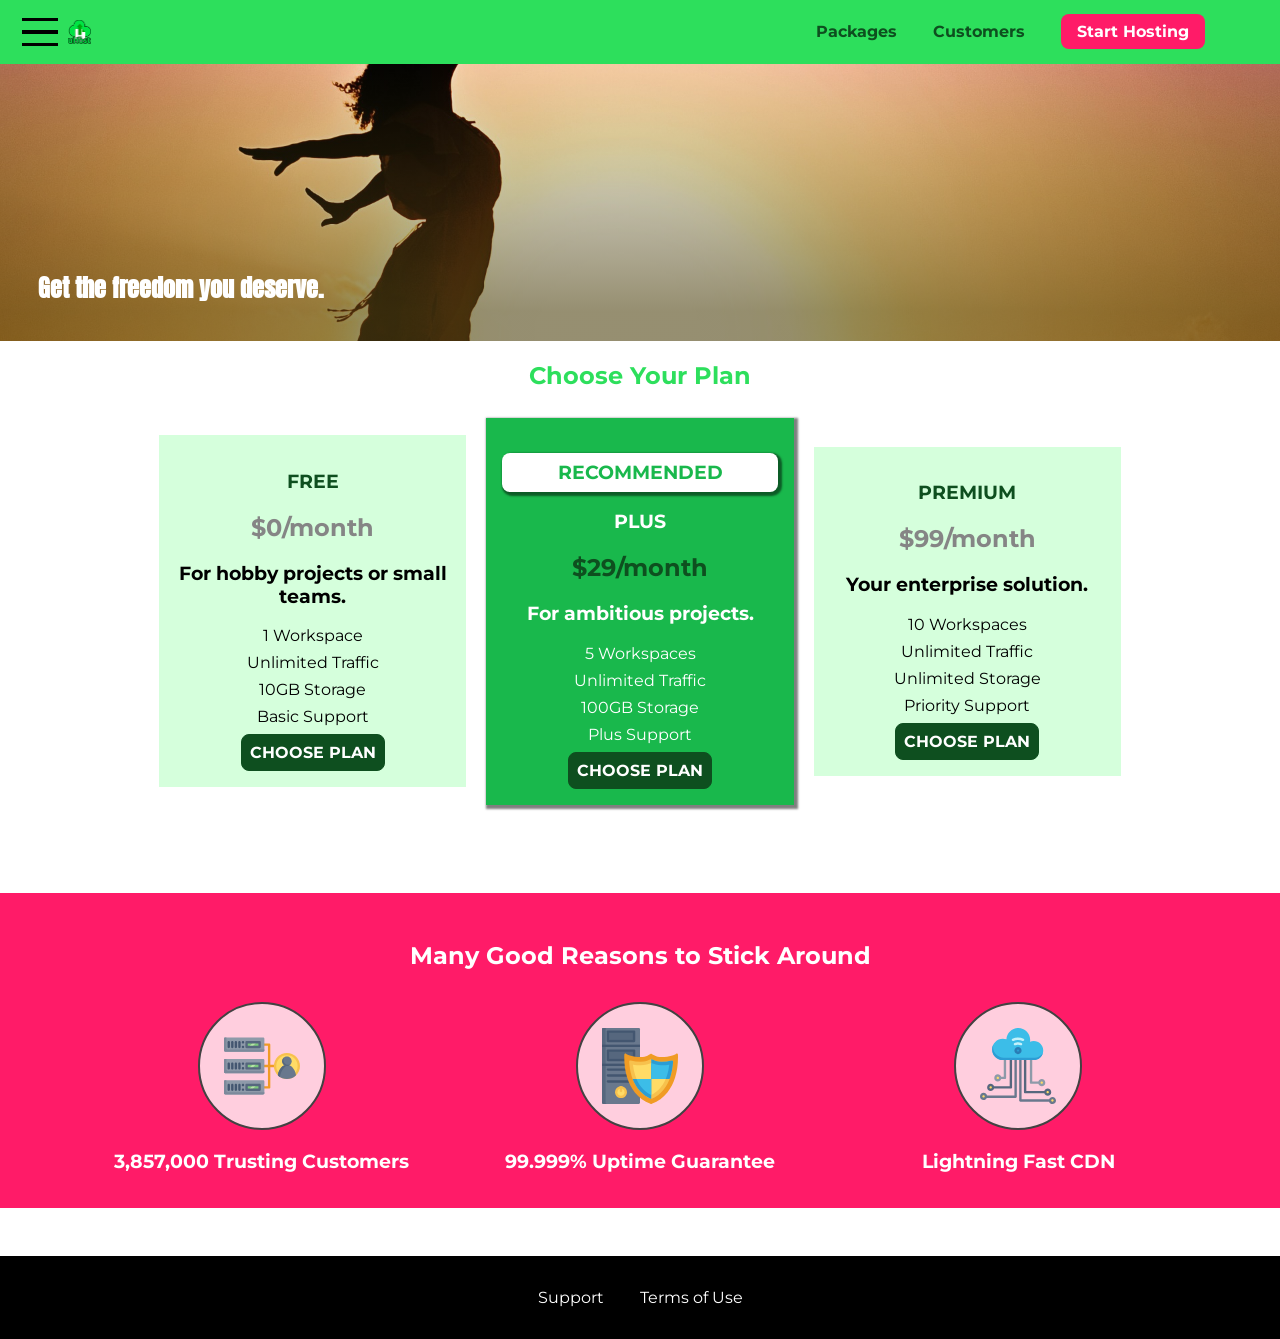
==== commit 8f1f81c5: "Merge 4ff27686d6afacbdcf16fe9357bbe78f33133204 into 5c383cef79d3b1367fbe43fbd9e4a83321b2479b" ====
--- a/index.html
+++ b/index.html
@@ -13,12 +13,25 @@
 </head>
 
 <body>
+    <div class="backdrop"></div>
+    <div class="modal">
+        <h1 class="modal__title">Do you want to continue?</h1>
+        <div class="modal__actions">
+            <a href="start-hosting/index.html" class="modal__action">Yes!</a>
+            <button class="modal__action modal__action--negative" type="button">No!</button>
+        </div>
+    </div>
     <header class="main-header">
         <div>
+            <button class="toggle-button">
+                <span class="toggle-button__bar"></span>
+                <span class="toggle-button__bar"></span>
+                <span class="toggle-button__bar"></span>
+            </button>
             <a href="index.html" class="main-header__brand">
-                <img src="images/uhost-icon.png" alt="uHost - your favorite hosting company">
+                <img src="images/uhost-icon.png" alt="uHost - Your favorite hosting company">
             </a>
-        </div> 
+        </div>
         <nav class="main-nav">
             <ul class="main-nav__items">
                 <li class="main-nav__item">
@@ -33,6 +46,19 @@
             </ul>
         </nav>
     </header>
+    <nav class="mobile-nav">
+        <ul class="mobile-nav__items">
+            <li class="mobile-nav__item">
+                <a href="packages/index.html">Packages</a>
+            </li>
+            <li class="mobile-nav__item">
+                <a href="customers/index.html">Customers</a>
+            </li>
+            <li class="mobile-nav__item mobile-nav__item--cta">
+                <a href="start-hosting/index.html">Start Hosting</a>
+            </li>
+        </ul>
+    </nav>
     <main>
         <section id="product-overview">
             <h1>Get the freedom you deserve.</h1>
@@ -286,6 +312,7 @@
             </ul>
         </nav>
     </footer>
+    <script src="shared.js"></script>
 </body>
 
 </html>
--- a/shared.css
+++ b/shared.css
@@ -5,6 +5,17 @@
 body {
     font-family: 'Montserrat', sans-serif;
     margin: 0;
+}
+
+.backdrop {
+    position: fixed;
+    display: none;
+    top: 0;
+    left: 0;
+    z-index: 100;
+    width: 100vw;
+    height: 100vh;
+    background: rgba(0,0,0,0.5);
 }
 
 .main-header {
@@ -13,7 +24,7 @@
     top: 0;
     left: 0;
     background: #2ddf5c;
-    padding: 8px 16px;
+    padding: 0.5rem 1rem;
     z-index: 1;
 }
 
@@ -21,26 +32,51 @@
     display: inline-block;
     vertical-align: middle;
 }
+
+
+.toggle-button {
+  width: 3rem;
+  background: transparent;
+  border: none;
+  cursor: pointer;
+  padding-top: 0;
+  padding-bottom: 0;
+  vertical-align: middle;
+}
+
+.toggle-button:focus {
+  outline: none;
+}
+
+.toggle-button__bar {
+  width: 100%;
+  height: 0.2rem;
+  background: black;
+  display: block;
+  margin: 0.6rem 0;
+}
+
 
 .main-header__brand {
     color: #0e4f1f;
     text-decoration: none;
     font-weight: bold;
-    font-size: 22px;
-    /*height: 22px;*/
-    width: 20px;
-    display: inline-block;
-}
-
-.main-header__brand img{
-    width: 100%;
+    font-size: 1.5rem;
+    height: 1.5rem;
+    /* width: 20px; */
+    display: inline-block;
+    vertical-align: middle;
+}
+
+.main-header__brand img {
     height: 100%;
+    /* width: 100%; */
 }
 
 .main-nav {
     display: inline-block;
     text-align: right;
-    width: calc(100% - 74px);
+    width: calc(100% - 122px);
     vertical-align: middle;
 }
 
@@ -52,14 +88,15 @@
 
 .main-nav__item {
     display: inline-block;
-    margin: 0 16px;
-}
-
-.main-nav__item a {
+    margin: 0 1rem;
+}
+
+.main-nav__item a ,
+.mobile-nav__item a {
     text-decoration: none;
     color: #0e4f1f;
     font-weight: bold;
-    padding: 3px 0;
+    padding: 0.2rem 0;
 }
 
 .main-nav__item a:hover,
@@ -68,24 +105,57 @@
     border-bottom: 5px solid white;
 }
 
-.main-nav__item--cta a {
+.main-nav__item--cta a ,
+.mobile-nav__item--cta a 
+{
     color: white;
     background: #ff1b68;
-    padding: 8px 16px;
+    padding: 0.5rem 1rem;
     border-radius: 8px;
 }
 
 .main-nav__item--cta a:hover,
-.main-nav__item--cta a:active {
+.main-nav__item--cta a:active,
+.main-nav__item--cta a:hover,
+.main-nav__item--cta a:active
+ {
     color: #ff1b68;
     background: white;
     border: none;
 }
 
+.mobile-nav {
+  display: none;
+  position: fixed;
+  z-index: 101;
+  top: 0;
+  left: 0;
+  background: white;
+  width: 80%;
+  height: 100vh;
+}
+
+.mobile-nav__items {
+  width: 90%;
+  height: 100%;
+  list-style: none;
+  margin: 10% auto;
+  padding: 0;
+  text-align: center;
+}
+
+.mobile-nav__item {
+  margin: 1rem 0;
+}
+
+.mobile-nav__item a {
+  font-size: 1.5rem;
+}
+
 .main-footer {
     background: black;
-    padding: 32px;
-    margin-top: 48px;
+    padding: 2rem;
+    margin-top: 3rem;
 }
 
 .main-footer__links {
@@ -97,7 +167,7 @@
 
 .main-footer__link {
     display: inline-block;
-    margin: 0 16px;
+    margin: 0 1rem;
 }
 
 .main-footer__link a {
@@ -115,7 +185,7 @@
     color: white;
     font: inherit;
     border: 1.5px solid #0e4f1f;
-    padding: 8px;
+    padding: 0.5rem;
     border-radius: 8px;
     font-weight: bold;
     cursor: pointer;
@@ -130,3 +200,7 @@
 .button:focus {
     outline: none;
 }
+
+.open {
+    display: block !important;
+}
--- a/main.css
+++ b/main.css
@@ -1,133 +1,181 @@
-
-
 #product-overview {
-    background: linear-gradient(to top, rgba(80,68,18, 0.6) 10%, transparent), url("images/freedom.jpg") left 10% bottom 60%/cover no-repeat border-box,  #ff1b68;
-    width: 100%;
-    height: 528px;
-    padding: 10px;
-    margin-top: 43px;
-    /*background-image: radial-gradient(circle at top left,red,blue);
-    background-position: center;
+  background: linear-gradient(to top, rgba(80, 68, 18, 0.6) 10%, transparent),
+    url("images/freedom.jpg") left 10% bottom 70%/cover no-repeat border-box,
+    #ff1b68;
+  /* background-image: url("freedom.jpg");
     background-size: cover;
-    background-repeat: no-repeat;
+    background-position: left 10% bottom 20%; */
+  /* background-repeat: no-repeat;
     background-origin: border-box;
-    background-clip: border-box;
-    background-attachment: fixed;
-    border: 5px dashed red; */
-    position: relative;
+    background-clip: border-box; */
+  /* background-image: linear-gradient(180deg, red 70%, blue 60%, rgba(0,0,0,0.5)); */
+  /* background-image: radial-gradient(ellipse farthest-corner at 20% 50%, red, blue 70%, green); */
+  width: 100vw;
+  height: 33vh;
+  margin-top: 2.75rem;
+  /* border: 5px dashed red; */
+  position: relative;
 }
 
 .section-title {
-    color: #2ddf5c;
-    text-align: center;
+  color: #2ddf5c;
+  text-align: center;
 }
 
 #product-overview h1 {
-    color: white;
-    font-family: 'Anton', sans-serif;
-    position: absolute;
-    bottom: 5%;
-    left: 3%;
+  color: white;
+  font-family: "Anton", sans-serif;
+  position: absolute;
+  bottom: 5%;
+  left: 3%;
 }
 
 .plan__list {
-    width: 80%;
-    margin: auto;
-    text-align: center;
+  width: 80%;
+  margin: auto;
+  text-align: center;
 }
 
 .plan {
-    background: #d5ffdc;
-    text-align: center;
-    padding: 16px;
-    margin: 8px;
-    display: inline-block;
-    width: 30%;
-    vertical-align: middle;
+  background: #d5ffdc;
+  text-align: center;
+  padding: 1rem;
+  margin: 0.5rem;
+  display: inline-block;
+  width: 30%;
+  vertical-align: middle;
 }
 
 .plan--highlighted {
-    background: #19b84c;
-    color: white;
-    box-shadow: 2px 2px 2px 2px rgba(0, 0, 0, 0.5);
+  background: #19b84c;
+  color: white;
+  box-shadow: 2px 2px 2px 2px rgba(0, 0, 0, 0.5);
 }
 
 .plan__annotation {
-    background: white;
-    color: #19b84c;
-    padding: 8px;
-    box-shadow: 2px 2px 2px 2px rgba(0, 0, 0, 0.5);
-    border-radius: 8px;
+  background: white;
+  color: #19b84c;
+  padding: 0.5rem;
+  box-shadow: 2px 2px 2px 2px rgba(0, 0, 0, 0.5);
+  border-radius: 8px;
 }
 
 .plan__title {
-    color: #0e4f1f;
+  color: #0e4f1f;
 }
 
 .plan__price {
-    color: #858585;
+  color: #858585;
 }
 
 .plan--highlighted .plan__title {
-    color: white;
+  color: white;
 }
 
 .plan--highlighted .plan__price {
-    color: #0e4f1f;
+  color: #0e4f1f;
 }
 
 .plan__features {
-    list-style: none;
-    margin: 0;
-    padding: 0;
+  list-style: none;
+  margin: 0;
+  padding: 0;
 }
 
 .plan__feature {
-    margin: 8px 0;
+  margin: 0.5rem 0;
 }
 
 #key-features {
-    background: #ff1b68;
-    margin-top: 80px;
-    padding: 16px;
+  background: #ff1b68;
+  margin-top: 5rem;
+  padding: 1rem;
 }
 
 #key-features .section-title {
-    color: white;
-    margin: 32px;
+  color: white;
+  margin: 2rem;
 }
 
 .key-feature__list {
-    list-style: none;
-    margin: 0;
-    padding: 0;
-    text-align: center;
+  list-style: none;
+  margin: 0;
+  padding: 0;
+  text-align: center;
 }
 
 .key-feature {
-    display: inline-block;
-    width: 30%;
-    vertical-align: top;
+  display: inline-block;
+  width: 30%;
+  vertical-align: top;
 }
 
 .key-feature__image {
-    background: #ffcede;
-    width: 128px;
-    height: 128px;
-    border: 2px solid #424242;
-    border-radius: 50%;
-    margin: auto;
-    padding: 20px;
+  background: #ffcede;
+  width: 128px;
+  height: 128px;
+  border: 2px solid #424242;
+  border-radius: 50%;
+  margin: auto;
+  padding: 1.5rem;
 }
 
 .key-feature__description {
-    text-align: center;
-    font-weight: bold;
-    color: white;
-    font-size: 20px;
+  text-align: center;
+  font-weight: bold;
+  color: white;
+  font-size: 1.2rem;
 }
 
 /* h1 {
     font-family: sans-serif;
 } */
 
+.modal {
+  position: fixed;
+  display: none;
+  z-index: 200;
+  top: 20%;
+  left: 30%;
+  width: 40%;
+  background: white;
+  padding: 1rem;
+  border: 1px solid #ccc;
+  box-shadow: 1px 1px 1px rgba(0, 0, 0, 0.5);
+}
+
+.modal__title {
+  text-align: center;
+  margin: 0 0 1rem 0;
+}
+
+.modal__actions {
+  text-align: center;
+}
+
+.modal__action {
+  border: 1px solid #0e4f1f;
+  background: #0e4f1f;
+  text-decoration: none;
+  color: white;
+  font: inherit;
+  padding: 0.5rem 1rem;
+  cursor: pointer;
+}
+
+.modal__action:hover,
+.modal__action:active {
+  background: #2ddf5c;
+  border-color: #2ddf5c;
+}
+
+.modal__action--negative {
+  background: red;
+  border-color: red;
+}
+
+.modal__action--negative:hover,
+.modal__action--negative:active {
+  background: #ff5454;
+  border-color: #ff5454;
+}
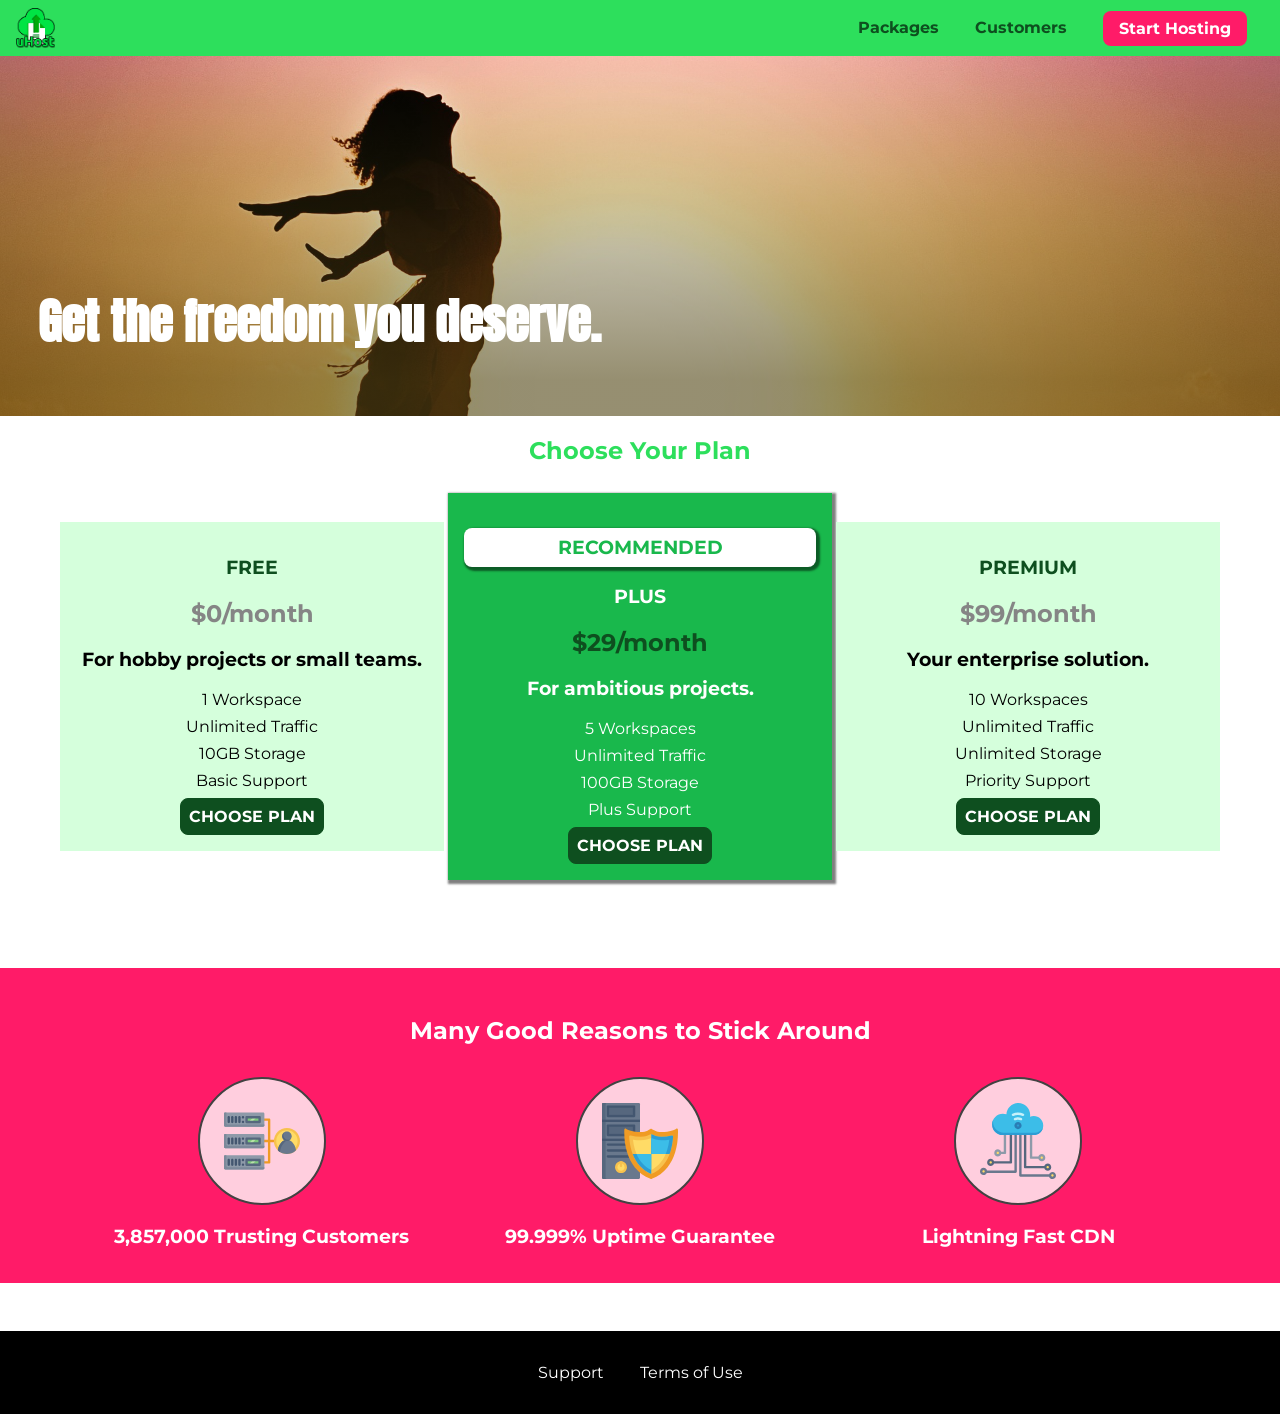
==== commit b39f9bf9: "Merge 202a50d625ae6871e507de6469cf283885ecc39f into 5c383cef79d3b1367fbe43fbd9e4a83321b2479b" ====
--- a/index.html
+++ b/index.html
@@ -4,6 +4,7 @@
 <head>
     <meta charset="UTF-8">
     <meta http-equiv="X-UA-Compatible" content="ie=edge">
+    <meta name="viewport" content="width=device-width, initial-scale=1.0">
     <title>uHost</title>
     <link rel="shortcut icon" href="favicon.png">
     <link href="https://fonts.googleapis.com/css?family=Anton" rel="stylesheet">
--- a/shared.css
+++ b/shared.css
@@ -1,38 +1,42 @@
 * {
-    box-sizing: border-box;
+  box-sizing: border-box;
 }
 
 body {
-    font-family: 'Montserrat', sans-serif;
-    margin: 0;
+  font-family: "Montserrat", sans-serif;
+  margin: 0;
+}
+
+main {
+  min-height: calc(100vh - 3.5rem - 8rem);
+  margin-top: 3.5rem;
 }
 
 .backdrop {
-    position: fixed;
-    display: none;
-    top: 0;
-    left: 0;
-    z-index: 100;
-    width: 100vw;
-    height: 100vh;
-    background: rgba(0,0,0,0.5);
+  position: fixed;
+  display: none;
+  top: 0;
+  left: 0;
+  z-index: 100;
+  width: 100vw;
+  height: 100vh;
+  background: rgba(0, 0, 0, 0.5);
 }
 
 .main-header {
-    width: 100%;
-    position: fixed;
-    top: 0;
-    left: 0;
-    background: #2ddf5c;
-    padding: 0.5rem 1rem;
-    z-index: 1;
+  width: 100%;
+  position: fixed;
+  top: 0;
+  left: 0;
+  background: #2ddf5c;
+  padding: 0.5rem 1rem;
+  z-index: 1;
 }
 
 .main-header > div {
-    display: inline-block;
-    vertical-align: middle;
-}
-
+  display: inline-block;
+  vertical-align: middle;
+}
 
 .toggle-button {
   width: 3rem;
@@ -56,72 +60,106 @@
   margin: 0.6rem 0;
 }
 
-
 .main-header__brand {
-    color: #0e4f1f;
-    text-decoration: none;
-    font-weight: bold;
-    font-size: 1.5rem;
-    height: 1.5rem;
-    /* width: 20px; */
-    display: inline-block;
-    vertical-align: middle;
+  color: #0e4f1f;
+  text-decoration: none;
+  font-weight: bold;
+  height: 2.5rem;
+  /* width: 20px; */
+  display: inline-block;
+  vertical-align: middle;
 }
 
 .main-header__brand img {
-    height: 100%;
-    /* width: 100%; */
+  height: 100%;
+  /* width: 100%; */
 }
 
 .main-nav {
+  display: none;
+}
+
+.main-nav__items {
+  margin: 0;
+  padding: 0;
+  list-style: none;
+}
+
+.main-nav__item {
+  display: inline-block;
+  margin: 0 1rem;
+}
+
+.main-nav__item a,
+.mobile-nav__item a {
+  text-decoration: none;
+  color: #0e4f1f;
+  font-weight: bold;
+  padding: 0.2rem 0;
+}
+
+.main-nav__item a:hover,
+.main-nav__item a:active {
+  color: white;
+  border-bottom: 5px solid white;
+}
+
+.main-nav__item--cta a,
+.mobile-nav__item--cta a {
+  color: white;
+  background: #ff1b68;
+  padding: 0.5rem 1rem;
+  border-radius: 8px;
+}
+
+.main-nav__item--cta a:hover,
+.main-nav__item--cta a:active,
+.mobile-nav__item--cta a:hover,
+.mobile-nav__item--cta a:active {
+  color: #ff1b68;
+  background: white;
+  border: none;
+}
+
+@media (min-width: 40rem) {
+  .toggle-button {
+    display: none;
+  }
+
+  .main-nav {
     display: inline-block;
     text-align: right;
-    width: calc(100% - 122px);
+    width: calc(100% - 44px);
     vertical-align: middle;
-}
-
-.main-nav__items {
-    margin: 0;
-    padding: 0;
-    list-style: none;
-}
-
-.main-nav__item {
-    display: inline-block;
-    margin: 0 1rem;
-}
-
-.main-nav__item a ,
-.mobile-nav__item a {
-    text-decoration: none;
-    color: #0e4f1f;
-    font-weight: bold;
-    padding: 0.2rem 0;
-}
-
-.main-nav__item a:hover,
-.main-nav__item a:active {
-    color: white;
-    border-bottom: 5px solid white;
-}
-
-.main-nav__item--cta a ,
-.mobile-nav__item--cta a 
-{
-    color: white;
-    background: #ff1b68;
-    padding: 0.5rem 1rem;
-    border-radius: 8px;
-}
-
-.main-nav__item--cta a:hover,
-.main-nav__item--cta a:active,
-.main-nav__item--cta a:hover,
-.main-nav__item--cta a:active
- {
-    color: #ff1b68;
-    background: white;
-    border: none;
+  }
+}
+
+.main-footer {
+  background: black;
+  padding: 2rem;
+  margin-top: 3rem;
+}
+
+.main-footer__links {
+  list-style: none;
+  margin: 0;
+  padding: 0;
+  text-align: center;
+}
+
+.main-footer__link {
+  display: block;
+  margin: 1rem 0;
+}
+
+.main-footer__link a {
+  color: white;
+  text-decoration: none;
+}
+
+.main-footer__link a:hover,
+.main-footer__link a:active {
+  color: #ccc;
 }
 
 .mobile-nav {
@@ -152,55 +190,41 @@
   font-size: 1.5rem;
 }
 
-.main-footer {
-    background: black;
-    padding: 2rem;
-    margin-top: 3rem;
-}
-
-.main-footer__links {
-    list-style: none;
-    margin: 0;
-    padding: 0;
-    text-align: center;
-}
-
-.main-footer__link {
+.button {
+  background: #0e4f1f;
+  color: white;
+  font: inherit;
+  border: 1.5px solid #0e4f1f;
+  padding: 0.5rem;
+  border-radius: 8px;
+  font-weight: bold;
+  cursor: pointer;
+}
+
+.button:hover,
+.button:active {
+  background: white;
+  color: #0e4f1f;
+}
+
+.button:focus {
+  outline: none;
+}
+
+.button[disabled] {
+  cursor: not-allowed;
+  border: #a1a1a1;
+  background: #ccc;
+  color: #a1a1a1;
+}
+
+.open {
+    display: block !important;
+}
+
+@media (min-width: 40rem) {
+  .main-footer__link {
     display: inline-block;
     margin: 0 1rem;
-}
-
-.main-footer__link a {
-    color: white;
-    text-decoration: none;
-}
-
-.main-footer__link a:hover,
-.main-footer__link a:active {
-    color: #ccc;
-}
-
-.button {
-    background: #0e4f1f;
-    color: white;
-    font: inherit;
-    border: 1.5px solid #0e4f1f;
-    padding: 0.5rem;
-    border-radius: 8px;
-    font-weight: bold;
-    cursor: pointer;
-}
-
-.button:hover,
-.button:active {
-    background: white;
-    color: #0e4f1f;
-}
-
-.button:focus {
-    outline: none;
-}
-
-.open {
-    display: block !important;
-}
+  }
+}
--- a/main.css
+++ b/main.css
@@ -1,6 +1,6 @@
 #product-overview {
   background: linear-gradient(to top, rgba(80, 68, 18, 0.6) 10%, transparent),
-    url("images/freedom.jpg") left 10% bottom 70%/cover no-repeat border-box,
+    url("images/freedom.jpg") center/cover no-repeat border-box,
     #ff1b68;
   /* background-image: url("freedom.jpg");
     background-size: cover;
@@ -12,14 +12,8 @@
   /* background-image: radial-gradient(ellipse farthest-corner at 20% 50%, red, blue 70%, green); */
   width: 100vw;
   height: 33vh;
-  margin-top: 2.75rem;
   /* border: 5px dashed red; */
   position: relative;
-}
-
-.section-title {
-  color: #2ddf5c;
-  text-align: center;
 }
 
 #product-overview h1 {
@@ -28,11 +22,22 @@
   position: absolute;
   bottom: 5%;
   left: 3%;
-}
-
-.plan__list {
-  width: 80%;
-  margin: auto;
+  font-size: 1.6rem;
+}
+
+@media (min-width: 40rem) and (min-height: 40rem) {
+  #product-overview {
+    height: 40vh;
+    background-position: 50% 25%;
+  }
+
+  #product-overview h1 {
+    font-size: 3rem;
+  }
+}
+
+.section-title {
+  color: #2ddf5c;
   text-align: center;
 }
 
@@ -40,16 +45,13 @@
   background: #d5ffdc;
   text-align: center;
   padding: 1rem;
-  margin: 0.5rem;
-  display: inline-block;
-  width: 30%;
-  vertical-align: middle;
+  margin: 0.5rem 0;
+  width: 100%;
 }
 
 .plan--highlighted {
   background: #19b84c;
   color: white;
-  box-shadow: 2px 2px 2px 2px rgba(0, 0, 0, 0.5);
 }
 
 .plan__annotation {
@@ -86,6 +88,25 @@
   margin: 0.5rem 0;
 }
 
+@media (min-width: 40rem) {
+  .plan__list {
+    width: 100%;
+    text-align: center;
+  }
+
+  .plan {
+    display: inline-block;
+    width: 30%;
+    vertical-align: middle;
+    min-width: 13rem;
+    max-width: 25rem;
+  }
+
+  .plan--highlighted {
+    box-shadow: 2px 2px 2px 2px rgba(0, 0, 0, 0.5);
+  }
+}
+
 #key-features {
   background: #ff1b68;
   margin-top: 5rem;
@@ -102,12 +123,6 @@
   margin: 0;
   padding: 0;
   text-align: center;
-}
-
-.key-feature {
-  display: inline-block;
-  width: 30%;
-  vertical-align: top;
 }
 
 .key-feature__image {
@@ -125,6 +140,15 @@
   font-weight: bold;
   color: white;
   font-size: 1.2rem;
+}
+
+@media (min-width: 40rem) {
+  .key-feature {
+    display: inline-block;
+    width: 30%;
+    max-width: 25rem;
+    vertical-align: top;
+  }
 }
 
 /* h1 {
@@ -178,4 +202,4 @@
 .modal__action--negative:active {
   background: #ff5454;
   border-color: #ff5454;
-}
+}
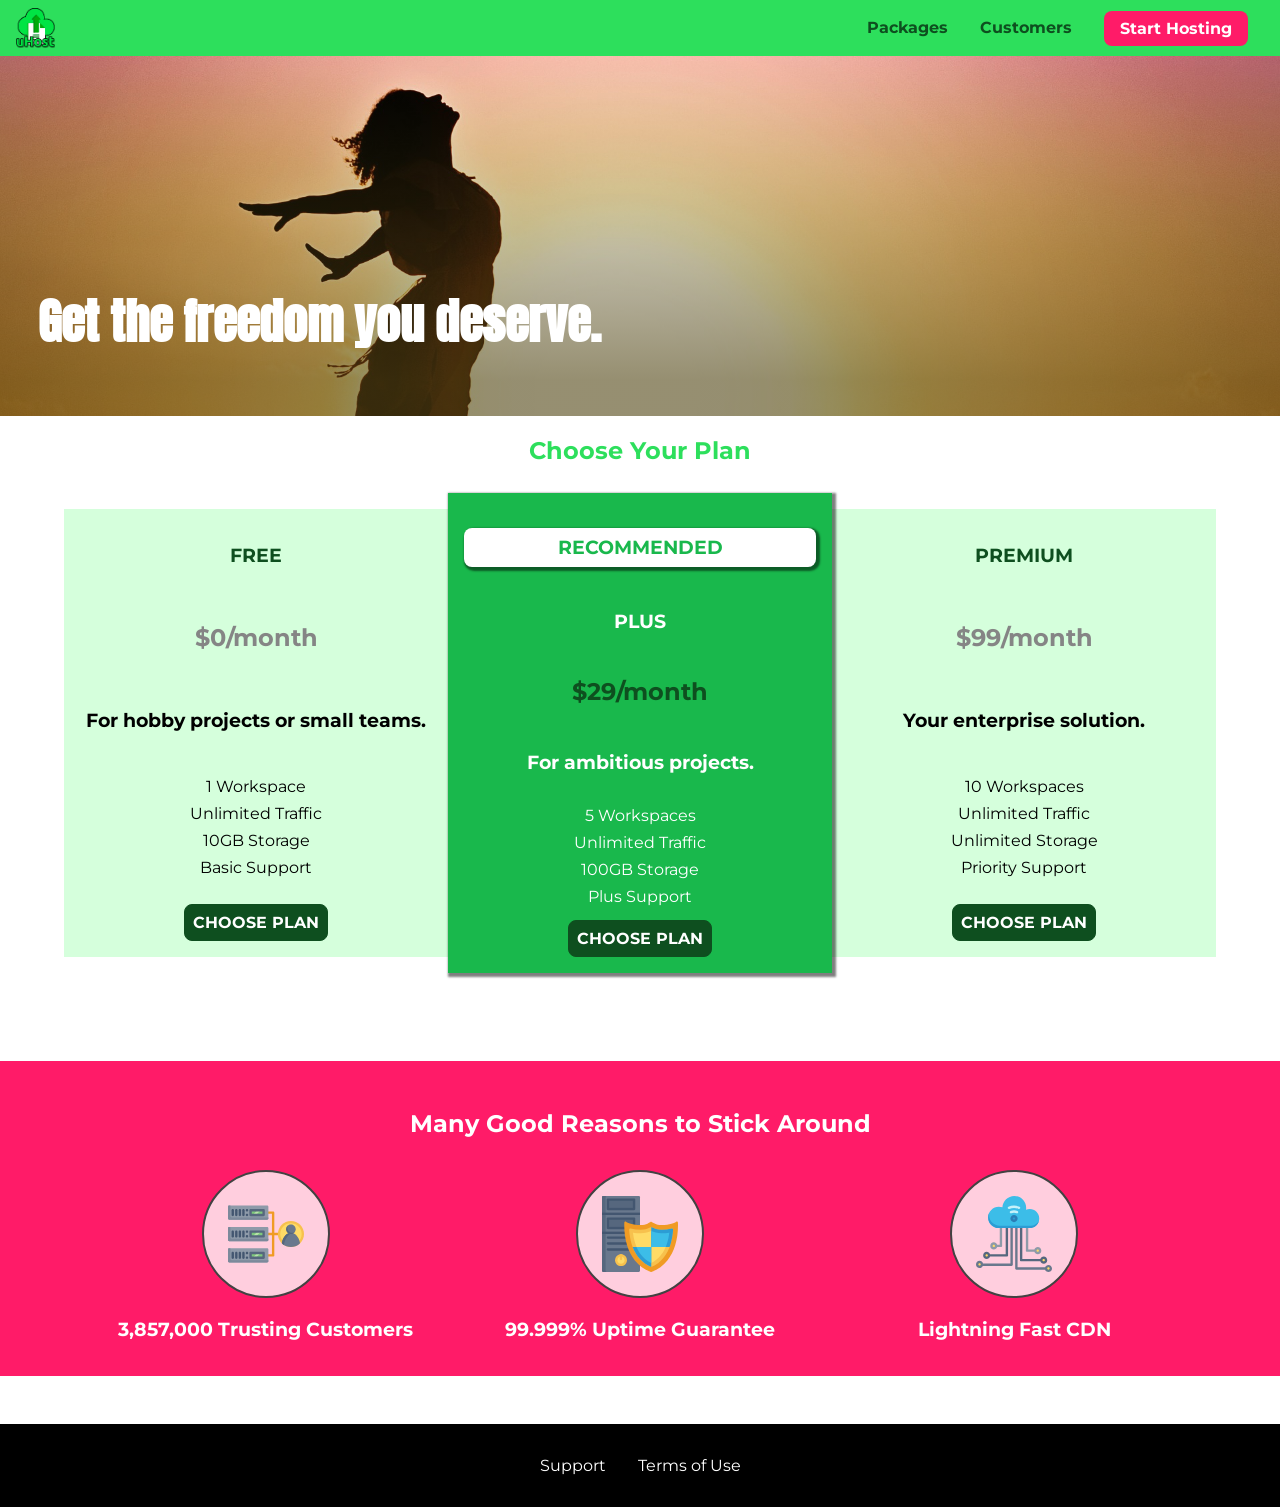
==== commit 0e4d39f2: "Merge 283f82e488f90e5ba566e61e8f439da04f50b538 into 5c383cef79d3b1367fbe43fbd9e4a83321b2479b" ====
--- a/index.html
+++ b/index.html
@@ -7,8 +7,6 @@
     <meta name="viewport" content="width=device-width, initial-scale=1.0">
     <title>uHost</title>
     <link rel="shortcut icon" href="favicon.png">
-    <link href="https://fonts.googleapis.com/css?family=Anton" rel="stylesheet">
-    <link href="https://fonts.googleapis.com/css?family=Montserrat:400,700" rel="stylesheet">
     <link rel="stylesheet" href="shared.css">
     <link rel="stylesheet" href="main.css">
 </head>
--- a/shared.css
+++ b/shared.css
@@ -1,15 +1,28 @@
+@import url('https://fonts.googleapis.com/css?family=Roboto:100,400,900');
+@import url('https://fonts.googleapis.com/css?family=Anton');
+@import url('https://fonts.googleapis.com/css?family=Montserrat:400,700');
+
 * {
   box-sizing: border-box;
+}
+
+html {
+  height: 100%;
 }
 
 body {
   font-family: "Montserrat", sans-serif;
   margin: 0;
+  display: grid;
+  grid-template-rows: 3.5rem auto fit-content(8rem); /* The header is fixed so not part of the grid, so we consider main and footer*/
+  grid-template-areas: "header"
+                       "main"
+                       "footer";
+  height: 100%;
 }
 
 main {
-  min-height: calc(100vh - 3.5rem - 8rem);
-  margin-top: 3.5rem;
+  grid-area: main;
 }
 
 .backdrop {
@@ -30,12 +43,10 @@
   left: 0;
   background: #2ddf5c;
   padding: 0.5rem 1rem;
-  z-index: 1;
-}
-
-.main-header > div {
-  display: inline-block;
-  vertical-align: middle;
+  z-index: 60;
+  display: flex;
+  align-items: center;
+  justify-content: space-between;
 }
 
 .toggle-button {
@@ -64,14 +75,12 @@
   color: #0e4f1f;
   text-decoration: none;
   font-weight: bold;
+  /* width: 20px; */
+}
+
+.main-header__brand img {
   height: 2.5rem;
-  /* width: 20px; */
-  display: inline-block;
   vertical-align: middle;
-}
-
-.main-header__brand img {
-  height: 100%;
   /* width: 100%; */
 }
 
@@ -83,10 +92,10 @@
   margin: 0;
   padding: 0;
   list-style: none;
+  display: flex;
 }
 
 .main-nav__item {
-  display: inline-block;
   margin: 0 1rem;
 }
 
@@ -127,10 +136,7 @@
   }
 
   .main-nav {
-    display: inline-block;
-    text-align: right;
-    width: calc(100% - 44px);
-    vertical-align: middle;
+    display: flex;
   }
 }
 
@@ -138,18 +144,20 @@
   background: black;
   padding: 2rem;
   margin-top: 3rem;
+  grid-area: footer;
 }
 
 .main-footer__links {
   list-style: none;
   margin: 0;
   padding: 0;
-  text-align: center;
+  display: flex;
+  flex-direction: column;
+  align-items: center;
 }
 
 .main-footer__link {
-  display: block;
-  margin: 1rem 0;
+  margin: 0.5rem 0;
 }
 
 .main-footer__link a {
@@ -177,9 +185,12 @@
   width: 90%;
   height: 100%;
   list-style: none;
-  margin: 10% auto;
+  margin: 0 auto;
   padding: 0;
-  text-align: center;
+  display: flex;
+  flex-direction: column;
+  justify-content: center;
+  align-items: center;
 }
 
 .mobile-nav__item {
@@ -216,7 +227,7 @@
   border: #a1a1a1;
   background: #ccc;
   color: #a1a1a1;
-}
+} 
 
 .open {
     display: block !important;
@@ -224,7 +235,11 @@
 
 @media (min-width: 40rem) {
   .main-footer__link {
-    display: inline-block;
     margin: 0 1rem;
   }
-}
+
+  .main-footer__links {
+    flex-direction: row;
+    justify-content: center;
+  }
+}
--- a/main.css
+++ b/main.css
@@ -89,21 +89,27 @@
 }
 
 @media (min-width: 40rem) {
-  .plan__list {
+  .plan__list { 
     width: 100%;
-    text-align: center;
+    display: flex;
+    justify-content: center;
+    align-items: center;
   }
 
   .plan {
-    display: inline-block;
     width: 30%;
-    vertical-align: middle;
     min-width: 13rem;
     max-width: 25rem;
+    display: flex;
+    flex-direction: column;
+    justify-content: space-between;
+    height: 28rem;
   }
 
   .plan--highlighted {
     box-shadow: 2px 2px 2px 2px rgba(0, 0, 0, 0.5);
+    height: 30rem;
+    z-index: 50;
   }
 }
 
@@ -144,10 +150,13 @@
 
 @media (min-width: 40rem) {
   .key-feature {
-    display: inline-block;
     width: 30%;
     max-width: 25rem;
-    vertical-align: top;
+  }
+
+  .key-feature__list {
+    display: flex;
+    justify-content: center;
   }
 }
 
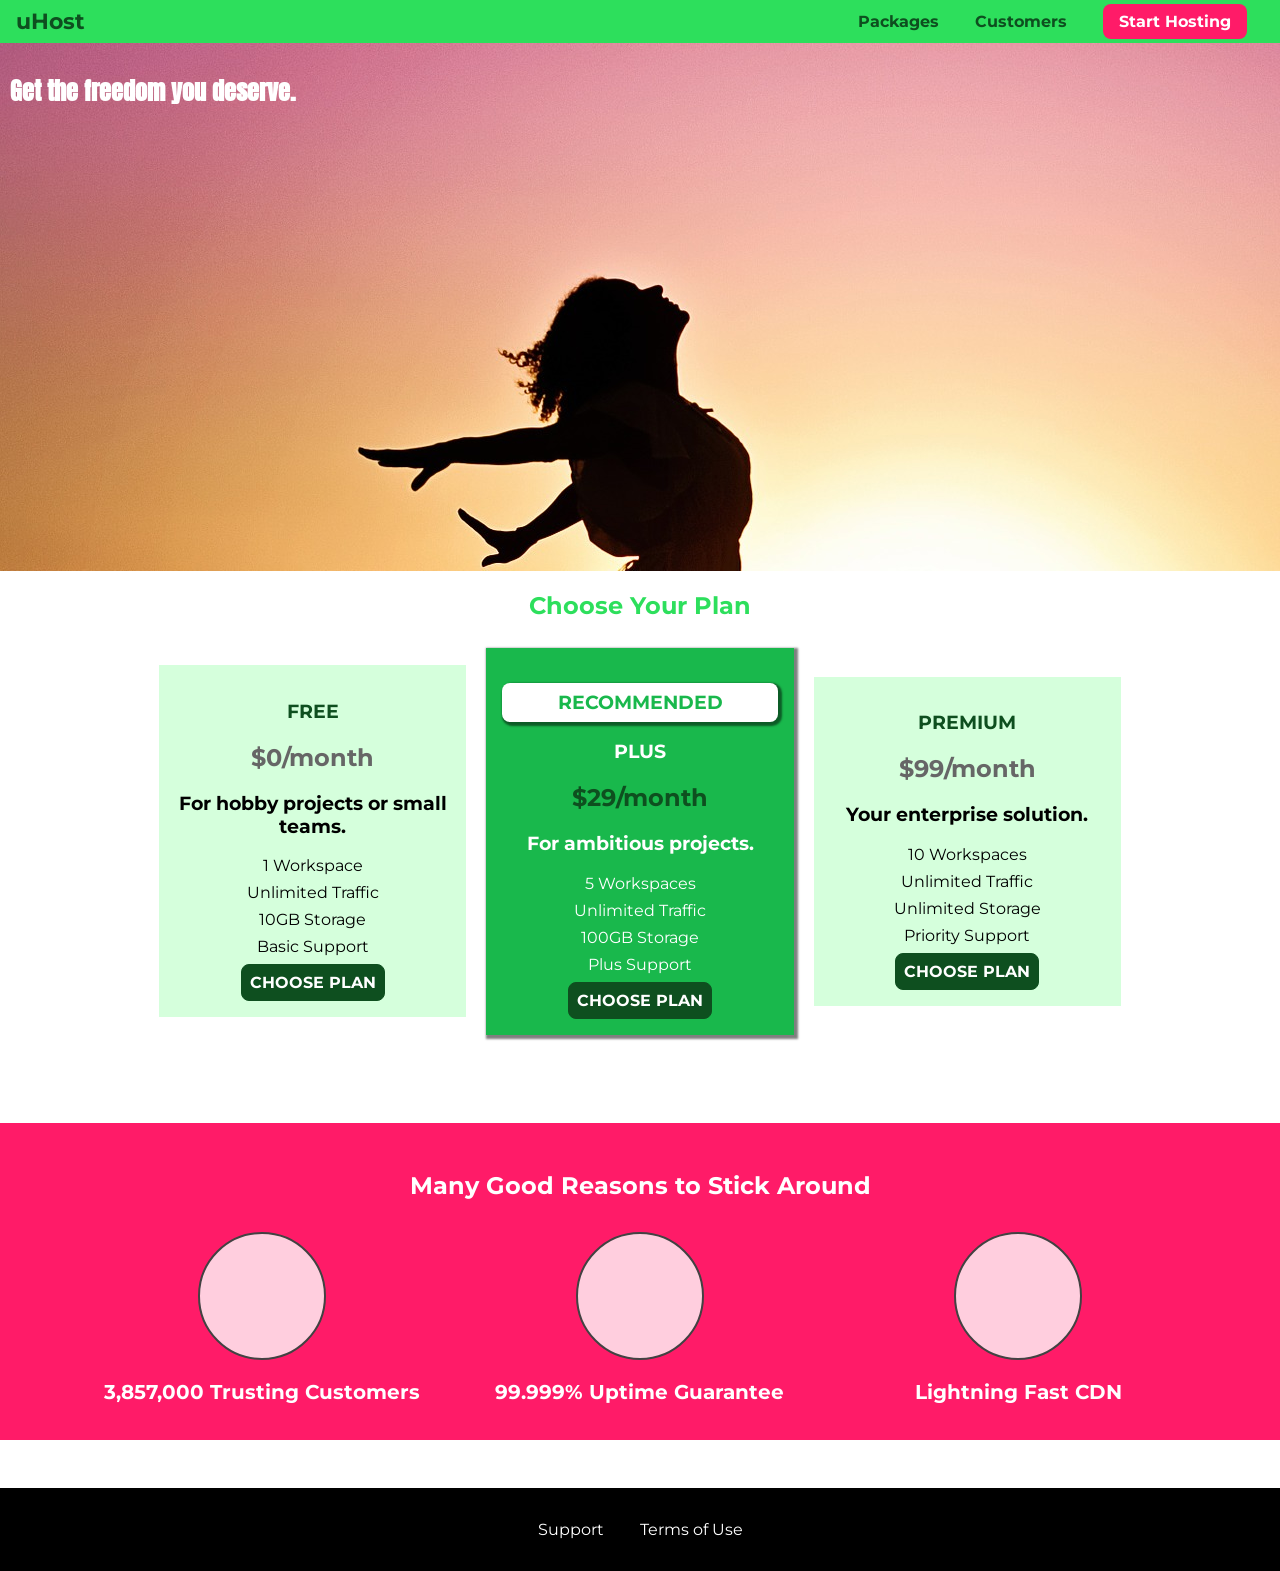
==== commit 6d6f073e: "Merge 7152ffaa5e6ecd746477bd2a51412e6799d064da into 5c383cef79d3b1367fbe43fbd9e4a83321b2479b" ====
--- a/index.html
+++ b/index.html
@@ -4,31 +4,19 @@
 <head>
     <meta charset="UTF-8">
     <meta http-equiv="X-UA-Compatible" content="ie=edge">
-    <meta name="viewport" content="width=device-width, initial-scale=1.0">
     <title>uHost</title>
     <link rel="shortcut icon" href="favicon.png">
+    <link href="https://fonts.googleapis.com/css?family=Anton" rel="stylesheet">
+    <link href="https://fonts.googleapis.com/css?family=Montserrat:400,700" rel="stylesheet">
     <link rel="stylesheet" href="shared.css">
     <link rel="stylesheet" href="main.css">
 </head>
 
 <body>
-    <div class="backdrop"></div>
-    <div class="modal">
-        <h1 class="modal__title">Do you want to continue?</h1>
-        <div class="modal__actions">
-            <a href="start-hosting/index.html" class="modal__action">Yes!</a>
-            <button class="modal__action modal__action--negative" type="button">No!</button>
-        </div>
-    </div>
     <header class="main-header">
         <div>
-            <button class="toggle-button">
-                <span class="toggle-button__bar"></span>
-                <span class="toggle-button__bar"></span>
-                <span class="toggle-button__bar"></span>
-            </button>
             <a href="index.html" class="main-header__brand">
-                <img src="images/uhost-icon.png" alt="uHost - Your favorite hosting company">
+                uHost
             </a>
         </div>
         <nav class="main-nav">
@@ -45,19 +33,6 @@
             </ul>
         </nav>
     </header>
-    <nav class="mobile-nav">
-        <ul class="mobile-nav__items">
-            <li class="mobile-nav__item">
-                <a href="packages/index.html">Packages</a>
-            </li>
-            <li class="mobile-nav__item">
-                <a href="customers/index.html">Customers</a>
-            </li>
-            <li class="mobile-nav__item mobile-nav__item--cta">
-                <a href="start-hosting/index.html">Start Hosting</a>
-            </li>
-        </ul>
-    </nav>
     <main>
         <section id="product-overview">
             <h1>Get the freedom you deserve.</h1>
@@ -115,184 +90,19 @@
             <ul class="key-feature__list">
                 <li class="key-feature">
                     <div class="key-feature__image">
-                        <svg viewBox="0 0 512 512">
-                            <path style="fill:#F09B24;" d="M344,248h-32V112c0-4.418-3.582-8-8-8h-40c-4.418,0-8,3.582-8,8s3.582,8,8,8h32v128h-32  c-4.418,0-8,3.582-8,8s3.582,8,8,8h32v128h-32c-4.418,0-8,3.582-8,8s3.582,8,8,8h40c4.418,0,8-3.582,8-8V264h32c4.418,0,8-3.582,8-8  S348.418,248,344,248z"
-                            />
-                            <path style="fill:#8E9AA9;" d="M264,64H8c-4.418,0-8,3.582-8,8v80c0,4.418,3.582,8,8,8h256c4.418,0,8-3.582,8-8V72  C272,67.582,268.418,64,264,64z"
-                            />
-                            <path style="fill:#7C899B;" d="M24,144c-4.418,0-8-3.582-8-8V64H8c-4.418,0-8,3.582-8,8v80c0,4.418,3.582,8,8,8h256  c4.418,0,8-3.582,8-8v-8H24z"
-                            />
-                            <rect x="152" y="96" style="fill:#B8E3A8;" width="88" height="32" />
-                            <g>
-                                <polygon style="fill:#7EC97D;" points="152,96 152,128 166,128 198,96  " />
-                                <polygon style="fill:#7EC97D;" points="220,96 188,128 240,128 240,96  " />
-                            </g>
-                            <path style="fill:#56677E;" d="M240,136h-88c-4.418,0-8-3.582-8-8V96c0-4.418,3.582-8,8-8h88c4.418,0,8,3.582,8,8v32  C248,132.418,244.418,136,240,136z M160,120h72v-16h-72V120z"
-                            />
-                            <g>
-                                <path style="fill:#435670;" d="M32,136c-4.418,0-8-3.582-8-8V96c0-4.418,3.582-8,8-8s8,3.582,8,8v32C40,132.418,36.418,136,32,136z   "
-                                />
-                                <path style="fill:#435670;" d="M56,136c-4.418,0-8-3.582-8-8V96c0-4.418,3.582-8,8-8s8,3.582,8,8v32C64,132.418,60.418,136,56,136z   "
-                                />
-                                <path style="fill:#435670;" d="M80,136c-4.418,0-8-3.582-8-8V96c0-4.418,3.582-8,8-8s8,3.582,8,8v32C88,132.418,84.418,136,80,136z   "
-                                />
-                                <path style="fill:#435670;" d="M104,136c-4.418,0-8-3.582-8-8V96c0-4.418,3.582-8,8-8s8,3.582,8,8v32   C112,132.418,108.418,136,104,136z"
-                                />
-                                <path style="fill:#435670;" d="M128,105c-4.418,0-8-3.582-8-8v-1c0-4.418,3.582-8,8-8s8,3.582,8,8v1   C136,101.418,132.418,105,128,105z"
-                                />
-                                <path style="fill:#435670;" d="M128,136c-4.418,0-8-3.582-8-8v-1c0-4.418,3.582-8,8-8s8,3.582,8,8v1   C136,132.418,132.418,136,128,136z"
-                                />
-                            </g>
-                            <path style="fill:#8E9AA9;" d="M264,208H8c-4.418,0-8,3.582-8,8v80c0,4.418,3.582,8,8,8h256c4.418,0,8-3.582,8-8v-80  C272,211.582,268.418,208,264,208z"
-                            />
-                            <path style="fill:#7C899B;" d="M24,288c-4.418,0-8-3.582-8-8v-72H8c-4.418,0-8,3.582-8,8v80c0,4.418,3.582,8,8,8h256  c4.418,0,8-3.582,8-8v-8H24z"
-                            />
-                            <rect x="152" y="240" style="fill:#B8E3A8;" width="88" height="32" />
-                            <g>
-                                <polygon style="fill:#7EC97D;" points="152,240 152,272 166,272 198,240  " />
-                                <polygon style="fill:#7EC97D;" points="220,240 188,272 240,272 240,240  " />
-                            </g>
-                            <path style="fill:#56677E;" d="M240,280h-88c-4.418,0-8-3.582-8-8v-32c0-4.418,3.582-8,8-8h88c4.418,0,8,3.582,8,8v32  C248,276.418,244.418,280,240,280z M160,264h72v-16h-72V264z"
-                            />
-                            <g>
-                                <path style="fill:#435670;" d="M32,280c-4.418,0-8-3.582-8-8v-32c0-4.418,3.582-8,8-8s8,3.582,8,8v32C40,276.418,36.418,280,32,280   z"
-                                />
-                                <path style="fill:#435670;" d="M56,280c-4.418,0-8-3.582-8-8v-32c0-4.418,3.582-8,8-8s8,3.582,8,8v32C64,276.418,60.418,280,56,280   z"
-                                />
-                                <path style="fill:#435670;" d="M80,280c-4.418,0-8-3.582-8-8v-32c0-4.418,3.582-8,8-8s8,3.582,8,8v32C88,276.418,84.418,280,80,280   z"
-                                />
-                                <path style="fill:#435670;" d="M104,280c-4.418,0-8-3.582-8-8v-32c0-4.418,3.582-8,8-8s8,3.582,8,8v32   C112,276.418,108.418,280,104,280z"
-                                />
-                                <path style="fill:#435670;" d="M128,249c-4.418,0-8-3.582-8-8v-1c0-4.418,3.582-8,8-8s8,3.582,8,8v1   C136,245.418,132.418,249,128,249z"
-                                />
-                                <path style="fill:#435670;" d="M128,280c-4.418,0-8-3.582-8-8v-1c0-4.418,3.582-8,8-8s8,3.582,8,8v1   C136,276.418,132.418,280,128,280z"
-                                />
-                            </g>
-                            <path style="fill:#8E9AA9;" d="M264,352H8c-4.418,0-8,3.582-8,8v80c0,4.418,3.582,8,8,8h256c4.418,0,8-3.582,8-8v-80  C272,355.582,268.418,352,264,352z"
-                            />
-                            <path style="fill:#7C899B;" d="M24,432c-4.418,0-8-3.582-8-8v-72H8c-4.418,0-8,3.582-8,8v80c0,4.418,3.582,8,8,8h256  c4.418,0,8-3.582,8-8v-8H24z"
-                            />
-                            <rect x="152" y="384" style="fill:#B8E3A8;" width="88" height="32" />
-                            <g>
-                                <polygon style="fill:#7EC97D;" points="152,384 152,416 166,416 198,384  " />
-                                <polygon style="fill:#7EC97D;" points="220,384 188,416 240,416 240,384  " />
-                            </g>
-                            <path style="fill:#56677E;" d="M240,424h-88c-4.418,0-8-3.582-8-8v-32c0-4.418,3.582-8,8-8h88c4.418,0,8,3.582,8,8v32  C248,420.418,244.418,424,240,424z M160,408h72v-16h-72V408z"
-                            />
-                            <g>
-                                <path style="fill:#435670;" d="M32,424c-4.418,0-8-3.582-8-8v-32c0-4.418,3.582-8,8-8s8,3.582,8,8v32C40,420.418,36.418,424,32,424   z"
-                                />
-                                <path style="fill:#435670;" d="M56,424c-4.418,0-8-3.582-8-8v-32c0-4.418,3.582-8,8-8s8,3.582,8,8v32C64,420.418,60.418,424,56,424   z"
-                                />
-                                <path style="fill:#435670;" d="M80,424c-4.418,0-8-3.582-8-8v-32c0-4.418,3.582-8,8-8s8,3.582,8,8v32C88,420.418,84.418,424,80,424   z"
-                                />
-                                <path style="fill:#435670;" d="M104,424c-4.418,0-8-3.582-8-8v-32c0-4.418,3.582-8,8-8s8,3.582,8,8v32   C112,420.418,108.418,424,104,424z"
-                                />
-                                <path style="fill:#435670;" d="M128,393c-4.418,0-8-3.582-8-8v-1c0-4.418,3.582-8,8-8s8,3.582,8,8v1   C136,389.418,132.418,393,128,393z"
-                                />
-                                <path style="fill:#435670;" d="M128,424c-4.418,0-8-3.582-8-8v-1c0-4.418,3.582-8,8-8s8,3.582,8,8v1   C136,420.418,132.418,424,128,424z"
-                                />
-                            </g>
-                            <path style="fill:#F7C14D;" d="M424,168c-48.523,0-88,39.477-88,88s39.477,88,88,88s88-39.477,88-88S472.523,168,424,168z" />
-                            <path style="fill:#FFDB66;" d="M424,184c-39.701,0-72,32.299-72,72s32.299,72,72,72s72-32.299,72-72S463.701,184,424,184z" />
-                            <path style="fill:#69788D;" d="M484.893,314.16C476.393,274.588,451.922,248,424,248s-52.393,26.588-60.893,66.16  c-0.605,2.82,0.354,5.749,2.511,7.664C381.731,336.124,402.465,344,424,344s42.269-7.876,58.381-22.176  C484.539,319.909,485.498,316.98,484.893,314.16z"
-                            />
-                            <path style="fill:#56677E;" d="M434.053,249.171C430.768,248.403,427.411,248,424,248c-27.922,0-52.393,26.588-60.893,66.16  c-0.605,2.82,0.354,5.749,2.511,7.664c3.383,3.002,6.979,5.703,10.734,8.125C384.904,286.243,407.373,255.378,434.053,249.171z"
-                            />
-                            <path style="fill:#69788D;" d="M424,192c-17.645,0-32,14.355-32,32s14.355,32,32,32s32-14.355,32-32S441.645,192,424,192z" />
-                            <path style="fill:#56677E;" d="M432,248c-17.645,0-32-14.355-32-32c0-6.783,2.128-13.076,5.742-18.258  C397.444,203.53,392,213.138,392,224c0,17.645,14.355,32,32,32c10.862,0,20.471-5.444,26.258-13.742  C445.076,245.872,438.783,248,432,248z"
-                            />
 
-                        </svg>
                     </div>
                     <p class="key-feature__description">3,857,000 Trusting Customers</p>
                 </li>
                 <li class="key-feature">
                     <div class="key-feature__image">
-                        <svg viewBox="0 0 512 512">
-                            <path style="fill:#69788D;" d="M248,0H8C3.582,0,0,3.582,0,8v496c0,4.418,3.582,8,8,8h240c4.418,0,8-3.582,8-8V8  C256,3.582,252.418,0,248,0z"
-                            />
-                            <path style="fill:#56677E;" d="M24,504V8c0-4.418,3.582-8,8-8H8C3.582,0,0,3.582,0,8v496c0,4.418,3.582,8,8,8h24  C27.582,512,24,508.418,24,504z"
-                            />
-                            <g>
-                                <rect x="0" y="112" style="fill:#435670;" width="256" height="16" />
-                                <rect x="0" y="240" style="fill:#435670;" width="256" height="16" />
-                            </g>
-                            <path style="fill:#F7C14D;" d="M128,392c-22.056,0-40,17.944-40,40s17.944,40,40,40s40-17.944,40-40S150.056,392,128,392z" />
-                            <path style="fill:#FFDB66;" d="M128,408c-13.233,0-24,10.767-24,24s10.767,24,24,24s24-10.767,24-24S141.233,408,128,408z" />
-                            <path style="fill:#F7C14D;" d="M128,392c-2.739,0-5.414,0.278-8,0.805V424c0,4.418,3.582,8,8,8c4.418,0,8-3.582,8-8v-31.195  C133.414,392.278,130.739,392,128,392z"
-                            />
-                            <g>
-                                <path style="fill:#435670;" d="M216,288H40c-4.418,0-8-3.582-8-8s3.582-8,8-8h176c4.418,0,8,3.582,8,8S220.418,288,216,288z"
-                                />
-                                <path style="fill:#435670;" d="M216,328H40c-4.418,0-8-3.582-8-8s3.582-8,8-8h176c4.418,0,8,3.582,8,8S220.418,328,216,328z"
-                                />
-                                <path style="fill:#435670;" d="M216,368H40c-4.418,0-8-3.582-8-8s3.582-8,8-8h176c4.418,0,8,3.582,8,8S220.418,368,216,368z"
-                                />
-                                <path style="fill:#435670;" d="M216,16H40c-4.418,0-8,3.582-8,8v64c0,4.418,3.582,8,8,8h176c4.418,0,8-3.582,8-8V24   C224,19.582,220.418,16,216,16z"
-                                />
-                            </g>
-                            <rect x="48" y="32" style="fill:#56677E;" width="160" height="48" />
-                            <path style="fill:#435670;" d="M216,144H40c-4.418,0-8,3.582-8,8v64c0,4.418,3.582,8,8,8h176c4.418,0,8-3.582,8-8v-64  C224,147.582,220.418,144,216,144z"
-                            />
-                            <rect x="48" y="160" style="fill:#56677E;" width="160" height="48" />
-                            <path style="fill:#F09B24;" d="M511.747,180.237c-0.194-6.537-8.107-10.107-13.135-5.894c-5.6,4.693-42.904,21.282-98.514,21.282  c-33.45,0-64.625-20.999-64.929-21.206c-2.9-1.991-6.764-1.85-9.512,0.346c-2.677,2.135-27.201,20.86-63.793,20.86  c-55.607,0-92.914-16.589-98.515-21.282c-5.028-4.211-12.941-0.645-13.135,5.894c-1.634,54.834,4.655,105.941,18.693,151.903  c12.096,39.604,29.759,74.047,52.497,102.373c27.538,34.304,62.743,59.882,104.66,76.045c3.069,1.918,6.757,1.921,9.83,0  c41.917-16.163,77.122-41.741,104.66-76.045c22.738-28.326,40.401-62.77,52.497-102.373  C507.092,286.179,513.381,235.071,511.747,180.237z"
-                            />
-                            <path style="fill:#F7C14D;" d="M476.21,221.226c-1.953-1.631-4.568-2.235-7.036-1.628c-21.686,5.327-44.926,8.028-69.075,8.028  c-25.926,0-49.633-8.975-64.955-16.504c-2.307-1.134-5.016-1.091-7.284,0.116c-14.059,7.477-36.919,16.388-65.994,16.388  c-24.153,0-47.394-2.701-69.075-8.028c-5.155-1.268-10.221,2.966-9.894,8.261c2.077,33.693,7.668,65.635,16.616,94.935  c22.774,74.565,66.139,126.334,128.888,153.868c2.032,0.891,4.397,0.891,6.43,0c61.777-27.107,104.716-78.876,127.62-153.868  c8.948-29.3,14.539-61.241,16.616-94.935C479.224,225.319,478.163,222.856,476.21,221.226z"
-                            />
-                            <path style="fill:#FFDB66;" d="M331.609,451.727c-52.604-25.289-89.304-70.987-109.144-135.944  c-6.532-21.39-11.162-44.336-13.82-68.447c17.133,2.852,34.952,4.291,53.22,4.291c29.394,0,53.376-7.793,69.978-15.561  c17.44,7.736,41.656,15.561,68.256,15.561c18.267,0,36.085-1.439,53.219-4.291c-2.659,24.112-7.288,47.06-13.82,68.448  C419.545,381.108,383.27,426.805,331.609,451.727z"
-                            />
-                            <g>
-                                <path style="fill:#2C9DD4;" d="M479.066,227.858c0.157-2.539-0.903-5.002-2.856-6.633s-4.568-2.235-7.036-1.628   c-21.686,5.327-44.926,8.028-69.075,8.028c-25.926,0-49.633-8.975-64.955-16.504c-1.057-0.52-2.2-0.78-3.345-0.806l-0.072,133.351   h123.601c2.556-6.746,4.933-13.702,7.123-20.874C471.398,293.493,476.989,261.552,479.066,227.858z"
-                                />
-                                <path style="fill:#2C9DD4;" d="M206.658,343.667c24.153,63.42,65.028,108.108,121.743,132.995c1.031,0.452,2.147,0.673,3.263,0.666   l0.063-133.661H206.658z"
-                                />
-                            </g>
-                            <g>
-                                <path style="fill:#3CBDE8;" d="M439.497,315.783c6.532-21.389,11.161-44.336,13.82-68.448c-17.134,2.852-34.952,4.291-53.219,4.291   c-26.6,0-50.815-7.824-68.256-15.561l-0.116,107.601h97.758C433.179,334.807,436.524,325.518,439.497,315.783z"
-                                />
-                                <path style="fill:#3CBDE8;" d="M232.523,343.667c21.144,50.298,54.363,86.56,99.087,108.06l0.117-108.06H232.523z" />
-                            </g>
-                        </svg>
+
                     </div>
                     <p class="key-feature__description">99.999% Uptime Guarantee</p>
                 </li>
                 <li class="key-feature">
                     <div class="key-feature__image">
-                        <svg viewBox="0 0 512 512">
-                            <path style="fill:#8E9AA9;" d="M168,200c-4.418,0-8,3.582-8,8v120h-17.376c-3.302-9.311-12.194-16-22.624-16  c-13.234,0-24,10.767-24,24s10.766,24,24,24c10.429,0,19.321-6.689,22.624-16H168c4.418,0,8-3.582,8-8V208  C176,203.582,172.418,200,168,200z"
-                            />
-                            <path style="fill:#FFDB66;" d="M120,328c-4.411,0-8,3.589-8,8s3.589,8,8,8s8-3.589,8-8S124.411,328,120,328z" />
-                            <path style="fill:#56677E;" d="M208,200c-4.418,0-8,3.582-8,8v184H94.624C91.322,382.689,82.43,376,72,376  c-13.234,0-24,10.767-24,24s10.766,24,24,24c10.429,0,19.321-6.689,22.624-16H208c4.418,0,8-3.582,8-8V208  C216,203.582,212.418,200,208,200z"
-                            />
-                            <path style="fill:#FFDB66;" d="M72,392c-4.411,0-8,3.589-8,8s3.589,8,8,8s8-3.589,8-8S76.411,392,72,392z" />
-                            <path style="fill:#69788D;" d="M240,208c-4.418,0-8,3.582-8,8v239H47.24c-2.671-10.34-12.078-18-23.24-18c-13.234,0-24,10.767-24,24  s10.766,24,24,24c9.666,0,18.009-5.747,21.809-14H240c4.418,0,8-3.582,8-8V216C248,211.582,244.418,208,240,208z"
-                            />
-                            <path style="fill:#FFDB66;" d="M24,453c-4.411,0-8,3.589-8,8s3.589,8,8,8s8-3.589,8-8S28.411,453,24,453z" />
-                            <path style="fill:#69788D;" d="M488,464c-10.429,0-19.321,6.689-22.624,16H280V208c0-4.418-3.582-8-8-8s-8,3.582-8,8v280  c0,4.418,3.582,8,8,8h193.376c3.302,9.311,12.194,16,22.624,16c13.234,0,24-10.767,24-24S501.234,464,488,464z"
-                            />
-                            <path style="fill:#FFDB66;" d="M488,480c-4.411,0-8,3.589-8,8s3.589,8,8,8s8-3.589,8-8S492.411,480,488,480z" />
-                            <path style="fill:#56677E;" d="M456,408c-10.429,0-19.321,6.689-22.624,16H312V208c0-4.418-3.582-8-8-8s-8,3.582-8,8v224  c0,4.418,3.582,8,8,8h129.376c3.302,9.311,12.194,16,22.624,16c13.234,0,24-10.767,24-24S469.234,408,456,408z"
-                            />
-                            <path style="fill:#FFDB66;" d="M456,424c-4.411,0-8,3.589-8,8s3.589,8,8,8s8-3.589,8-8S460.411,424,456,424z" />
-                            <path style="fill:#8E9AA9;" d="M416,344c-10.429,0-19.321,6.689-22.624,16H352V208c0-4.418-3.582-8-8-8s-8,3.582-8,8v160  c0,4.418,3.582,8,8,8h49.376c3.302,9.311,12.194,16,22.624,16c13.234,0,24-10.767,24-24S429.234,344,416,344z"
-                            />
-                            <path style="fill:#FFDB66;" d="M416,360c-4.411,0-8,3.589-8,8s3.589,8,8,8s8-3.589,8-8S420.411,360,416,360z" />
-                            <path style="fill:#3CBDE8;" d="M362,88c-8.741,0-17.231,1.751-25.06,5.085C337.646,88.797,338,84.43,338,80  c0-44.112-35.888-80-80-80c-42.823,0-77.895,33.816-79.909,76.149C170.393,73.415,162.244,72,154,72c-39.701,0-72,32.299-72,72  s32.299,72,72,72h208c35.29,0,64-28.71,64-64S397.29,88,362,88z"
-                            />
-                            <path style="fill:#2C9DD4;" d="M368,200H160c-39.701,0-72-32.299-72-72c0-5.863,0.721-11.559,2.05-17.019  C84.918,120.88,82,132.102,82,144c0,39.701,32.299,72,72,72h208c30.389,0,55.88-21.296,62.379-49.743  C413.565,186.327,392.352,200,368,200z"
-                            />
-                            <path style="fill:#2A7DB5;" d="M256,128c-13.234,0-24,10.767-24,24s10.766,24,24,24c13.233,0,24-10.767,24-24S269.233,128,256,128z"
-                            />
-                            <path style="fill:#2C9DD4;" d="M256,144c-4.411,0-8,3.589-8,8s3.589,8,8,8c4.411,0,8-3.589,8-8S260.411,144,256,144z" />
-                            <g>
-                                <path style="fill:#C5F1FA;" d="M221.755,87.695c-2.994,0-5.864-1.688-7.233-4.572c-1.894-3.991-0.194-8.763,3.798-10.657   C230.157,66.849,242.834,64,256,64c13.166,0,25.844,2.849,37.68,8.466c3.992,1.895,5.692,6.666,3.798,10.657   s-6.666,5.692-10.657,3.798C277.144,82.328,266.774,80,256,80c-10.774,0-21.144,2.328-30.821,6.921   C224.072,87.446,222.904,87.695,221.755,87.695z"
-                                />
-                                <path style="fill:#C5F1FA;" d="M276.545,116.618c-1.148,0-2.316-0.249-3.424-0.774C267.745,113.293,261.985,112,256,112   c-5.985,0-11.745,1.293-17.121,3.844c-3.991,1.895-8.763,0.192-10.657-3.798c-1.894-3.992-0.193-8.764,3.798-10.657   C239.557,97.813,247.625,96,256,96c8.376,0,16.444,1.813,23.98,5.389c3.991,1.894,5.692,6.665,3.798,10.657   C282.41,114.93,279.539,116.618,276.545,116.618z"
-                                />
-                            </g>
 
-                        </svg>
                     </div>
                     <p class="key-feature__description">Lightning Fast CDN</p>
                 </li>
@@ -311,7 +121,6 @@
             </ul>
         </nav>
     </footer>
-    <script src="shared.js"></script>
 </body>
 
 </html>
--- a/shared.css
+++ b/shared.css
@@ -1,245 +1,123 @@
-@import url('https://fonts.googleapis.com/css?family=Roboto:100,400,900');
-@import url('https://fonts.googleapis.com/css?family=Anton');
-@import url('https://fonts.googleapis.com/css?family=Montserrat:400,700');
-
 * {
-  box-sizing: border-box;
-}
-
-html {
-  height: 100%;
+    box-sizing: border-box;
 }
 
 body {
-  font-family: "Montserrat", sans-serif;
-  margin: 0;
-  display: grid;
-  grid-template-rows: 3.5rem auto fit-content(8rem); /* The header is fixed so not part of the grid, so we consider main and footer*/
-  grid-template-areas: "header"
-                       "main"
-                       "footer";
-  height: 100%;
-}
-
-main {
-  grid-area: main;
-}
-
-.backdrop {
-  position: fixed;
-  display: none;
-  top: 0;
-  left: 0;
-  z-index: 100;
-  width: 100vw;
-  height: 100vh;
-  background: rgba(0, 0, 0, 0.5);
+    font-family: 'Montserrat', sans-serif;
+    margin: 0;
 }
 
 .main-header {
-  width: 100%;
-  position: fixed;
-  top: 0;
-  left: 0;
-  background: #2ddf5c;
-  padding: 0.5rem 1rem;
-  z-index: 60;
-  display: flex;
-  align-items: center;
-  justify-content: space-between;
+    width: 100%;
+    background: #2ddf5c;
+    padding: 8px 16px;
 }
 
-.toggle-button {
-  width: 3rem;
-  background: transparent;
-  border: none;
-  cursor: pointer;
-  padding-top: 0;
-  padding-bottom: 0;
-  vertical-align: middle;
-}
-
-.toggle-button:focus {
-  outline: none;
-}
-
-.toggle-button__bar {
-  width: 100%;
-  height: 0.2rem;
-  background: black;
-  display: block;
-  margin: 0.6rem 0;
+.main-header > div {
+    display: inline-block;
+    vertical-align: middle;
 }
 
 .main-header__brand {
-  color: #0e4f1f;
-  text-decoration: none;
-  font-weight: bold;
-  /* width: 20px; */
-}
-
-.main-header__brand img {
-  height: 2.5rem;
-  vertical-align: middle;
-  /* width: 100%; */
+    color: #0e4f1f;
+    text-decoration: none;
+    font-weight: bold;
+    font-size: 22px;
 }
 
 .main-nav {
-  display: none;
+    display: inline-block;
+    text-align: right;
+    width: calc(100% - 74px);
+    vertical-align: middle;
 }
 
 .main-nav__items {
-  margin: 0;
-  padding: 0;
-  list-style: none;
-  display: flex;
+    margin: 0;
+    padding: 0;
+    list-style: none;
 }
 
 .main-nav__item {
-  margin: 0 1rem;
+    display: inline-block;
+    margin: 0 16px;
 }
 
-.main-nav__item a,
-.mobile-nav__item a {
-  text-decoration: none;
-  color: #0e4f1f;
-  font-weight: bold;
-  padding: 0.2rem 0;
+.main-nav__item a {
+    text-decoration: none;
+    color: #0e4f1f;
+    font-weight: bold;
+    padding: 3px 0;
 }
 
 .main-nav__item a:hover,
 .main-nav__item a:active {
-  color: white;
-  border-bottom: 5px solid white;
+    color: white;
+    border-bottom: 5px solid white;
 }
 
-.main-nav__item--cta a,
-.mobile-nav__item--cta a {
-  color: white;
-  background: #ff1b68;
-  padding: 0.5rem 1rem;
-  border-radius: 8px;
+.main-nav__item--cta a {
+    color: white;
+    background: #ff1b68;
+    padding: 8px 16px;
+    border-radius: 8px;
 }
 
 .main-nav__item--cta a:hover,
-.main-nav__item--cta a:active,
-.mobile-nav__item--cta a:hover,
-.mobile-nav__item--cta a:active {
-  color: #ff1b68;
-  background: white;
-  border: none;
+.main-nav__item--cta a:active {
+    color: #ff1b68;
+    background: white;
+    border: none;
 }
 
-@media (min-width: 40rem) {
-  .toggle-button {
-    display: none;
-  }
 
-  .main-nav {
-    display: flex;
-  }
-}
 
 .main-footer {
-  background: black;
-  padding: 2rem;
-  margin-top: 3rem;
-  grid-area: footer;
+    background: black;
+    padding: 32px;
+    margin-top: 48px;
 }
 
 .main-footer__links {
-  list-style: none;
-  margin: 0;
-  padding: 0;
-  display: flex;
-  flex-direction: column;
-  align-items: center;
+    list-style: none;
+    margin: 0;
+    padding: 0;
+    text-align: center;
 }
 
 .main-footer__link {
-  margin: 0.5rem 0;
+    display: inline-block;
+    margin: 0 16px;
 }
 
-.main-footer__link a {
-  color: white;
-  text-decoration: none;
+.main-footer__link a{
+    color: white;
+    text-decoration: none;
 }
 
 .main-footer__link a:hover,
 .main-footer__link a:active {
-  color: #ccc;
-}
-
-.mobile-nav {
-  display: none;
-  position: fixed;
-  z-index: 101;
-  top: 0;
-  left: 0;
-  background: white;
-  width: 80%;
-  height: 100vh;
-}
-
-.mobile-nav__items {
-  width: 90%;
-  height: 100%;
-  list-style: none;
-  margin: 0 auto;
-  padding: 0;
-  display: flex;
-  flex-direction: column;
-  justify-content: center;
-  align-items: center;
-}
-
-.mobile-nav__item {
-  margin: 1rem 0;
-}
-
-.mobile-nav__item a {
-  font-size: 1.5rem;
+    color: #ccc;
 }
 
 .button {
-  background: #0e4f1f;
-  color: white;
-  font: inherit;
-  border: 1.5px solid #0e4f1f;
-  padding: 0.5rem;
-  border-radius: 8px;
-  font-weight: bold;
-  cursor: pointer;
+    background: #0e4f1f;
+    color: white;
+    font: inherit;
+    border: 1.5px solid #0e4f1f;
+    padding: 8px;
+    border-radius: 8px;
+    font-weight: bold;
+    cursor: pointer;
 }
 
 .button:hover,
 .button:active {
-  background: white;
-  color: #0e4f1f;
+    background: white;
+    color: #0e4f1f;
+
 }
 
 .button:focus {
-  outline: none;
+    outline: none;
 }
-
-.button[disabled] {
-  cursor: not-allowed;
-  border: #a1a1a1;
-  background: #ccc;
-  color: #a1a1a1;
-} 
-
-.open {
-    display: block !important;
-}
-
-@media (min-width: 40rem) {
-  .main-footer__link {
-    margin: 0 1rem;
-  }
-
-  .main-footer__links {
-    flex-direction: row;
-    justify-content: center;
-  }
-}
--- a/main.css
+++ b/main.css
@@ -1,214 +1,120 @@
+
+
 #product-overview {
-  background: linear-gradient(to top, rgba(80, 68, 18, 0.6) 10%, transparent),
-    url("images/freedom.jpg") center/cover no-repeat border-box,
-    #ff1b68;
-  /* background-image: url("freedom.jpg");
-    background-size: cover;
-    background-position: left 10% bottom 20%; */
-  /* background-repeat: no-repeat;
-    background-origin: border-box;
-    background-clip: border-box; */
-  /* background-image: linear-gradient(180deg, red 70%, blue 60%, rgba(0,0,0,0.5)); */
-  /* background-image: radial-gradient(ellipse farthest-corner at 20% 50%, red, blue 70%, green); */
-  width: 100vw;
-  height: 33vh;
-  /* border: 5px dashed red; */
-  position: relative;
+    background: url("freedom.jpg");
+    width: 100%;
+    height: 528px;
+    padding: 10px;   
+}
+
+.section-title {
+    color: #2ddf5c;
+    text-align: center;
 }
 
 #product-overview h1 {
-  color: white;
-  font-family: "Anton", sans-serif;
-  position: absolute;
-  bottom: 5%;
-  left: 3%;
-  font-size: 1.6rem;
-}
-
-@media (min-width: 40rem) and (min-height: 40rem) {
-  #product-overview {
-    height: 40vh;
-    background-position: 50% 25%;
-  }
-
-  #product-overview h1 {
-    font-size: 3rem;
-  }
-}
-
-.section-title {
-  color: #2ddf5c;
-  text-align: center;
-}
-
-.plan {
-  background: #d5ffdc;
-  text-align: center;
-  padding: 1rem;
-  margin: 0.5rem 0;
-  width: 100%;
-}
-
-.plan--highlighted {
-  background: #19b84c;
-  color: white;
-}
-
-.plan__annotation {
-  background: white;
-  color: #19b84c;
-  padding: 0.5rem;
-  box-shadow: 2px 2px 2px 2px rgba(0, 0, 0, 0.5);
-  border-radius: 8px;
-}
-
-.plan__title {
-  color: #0e4f1f;
-}
-
-.plan__price {
-  color: #858585;
-}
-
-.plan--highlighted .plan__title {
-  color: white;
-}
-
-.plan--highlighted .plan__price {
-  color: #0e4f1f;
-}
-
-.plan__features {
-  list-style: none;
-  margin: 0;
-  padding: 0;
-}
-
-.plan__feature {
-  margin: 0.5rem 0;
-}
-
-@media (min-width: 40rem) {
-  .plan__list { 
-    width: 100%;
-    display: flex;
-    justify-content: center;
-    align-items: center;
-  }
-
-  .plan {
-    width: 30%;
-    min-width: 13rem;
-    max-width: 25rem;
-    display: flex;
-    flex-direction: column;
-    justify-content: space-between;
-    height: 28rem;
-  }
-
-  .plan--highlighted {
-    box-shadow: 2px 2px 2px 2px rgba(0, 0, 0, 0.5);
-    height: 30rem;
-    z-index: 50;
-  }
-}
-
-#key-features {
-  background: #ff1b68;
-  margin-top: 5rem;
-  padding: 1rem;
-}
-
-#key-features .section-title {
-  color: white;
-  margin: 2rem;
-}
-
-.key-feature__list {
-  list-style: none;
-  margin: 0;
-  padding: 0;
-  text-align: center;
-}
-
-.key-feature__image {
-  background: #ffcede;
-  width: 128px;
-  height: 128px;
-  border: 2px solid #424242;
-  border-radius: 50%;
-  margin: auto;
-  padding: 1.5rem;
-}
-
-.key-feature__description {
-  text-align: center;
-  font-weight: bold;
-  color: white;
-  font-size: 1.2rem;
-}
-
-@media (min-width: 40rem) {
-  .key-feature {
-    width: 30%;
-    max-width: 25rem;
-  }
-
-  .key-feature__list {
-    display: flex;
-    justify-content: center;
-  }
+    color: white;
+    font-family: 'Anton', sans-serif;
 }
 
 /* h1 {
     font-family: sans-serif;
 } */
 
-.modal {
-  position: fixed;
-  display: none;
-  z-index: 200;
-  top: 20%;
-  left: 30%;
-  width: 40%;
-  background: white;
-  padding: 1rem;
-  border: 1px solid #ccc;
-  box-shadow: 1px 1px 1px rgba(0, 0, 0, 0.5);
+.plan__list {
+    width: 80%;
+    margin: auto;
+    text-align: center;
 }
 
-.modal__title {
-  text-align: center;
-  margin: 0 0 1rem 0;
+.plan {
+    background : #d5ffdc;
+    text-align: center;
+    padding: 16px;
+    margin: 8px;
+    display: inline-block;
+    width: 30%;
+    vertical-align: middle;
 }
 
-.modal__actions {
-  text-align: center;
+.plan--highlighted {
+    background: #19b84c;
+    color: white;
+    box-shadow: 2px 2px 2px 2px rgba(0,0,0, 0.5);
 }
 
-.modal__action {
-  border: 1px solid #0e4f1f;
-  background: #0e4f1f;
-  text-decoration: none;
-  color: white;
-  font: inherit;
-  padding: 0.5rem 1rem;
-  cursor: pointer;
+.plan__annotation {
+    background: white;
+    color: #19b84c;
+    padding: 8px;
+    box-shadow: 2px 2px 2px 2px rgba(0,0,0,0.5);
+    border-radius: 8px;
 }
 
-.modal__action:hover,
-.modal__action:active {
-  background: #2ddf5c;
-  border-color: #2ddf5c;
+.plan__title {
+    color: #0e4f1f;
 }
 
-.modal__action--negative {
-  background: red;
-  border-color: red;
+.plan__price {
+    color: #666666;
 }
 
-.modal__action--negative:hover,
-.modal__action--negative:active {
-  background: #ff5454;
-  border-color: #ff5454;
-}+.plan--highlighted .plan__price {
+    color: #0e4f1f;
+}
+
+.plan--highlighted .plan__title {
+    color: white;
+}
+
+.plan__features {
+    list-style: none;
+    margin: 0;
+    padding: 0;
+}
+
+.plan__feature {
+    margin: 8px 0;
+
+}
+
+#key-features {
+    background: #ff1b68;
+    margin-top: 80px;
+    padding: 16px;
+}
+
+#key-features .section-title{
+    color: white;
+    margin: 32px;
+}
+
+.key-feature__list {
+    list-style: none;
+    margin: 0;
+    padding: 0;
+    text-align: center;
+
+}
+
+.key-feature{
+    display: inline-block;
+    width: 30%;
+    vertical-align: top;
+}
+
+.key-feature__description {
+    text-align: center;
+    font-weight: bold;
+    color: white;
+    font-size: 20px;
+}
+
+.key-feature__image {
+    background: #ffcede;
+    width: 128px;
+    height: 128px;
+    border: 2px solid #424242;
+    border-radius: 50%;
+    margin: auto;
+}
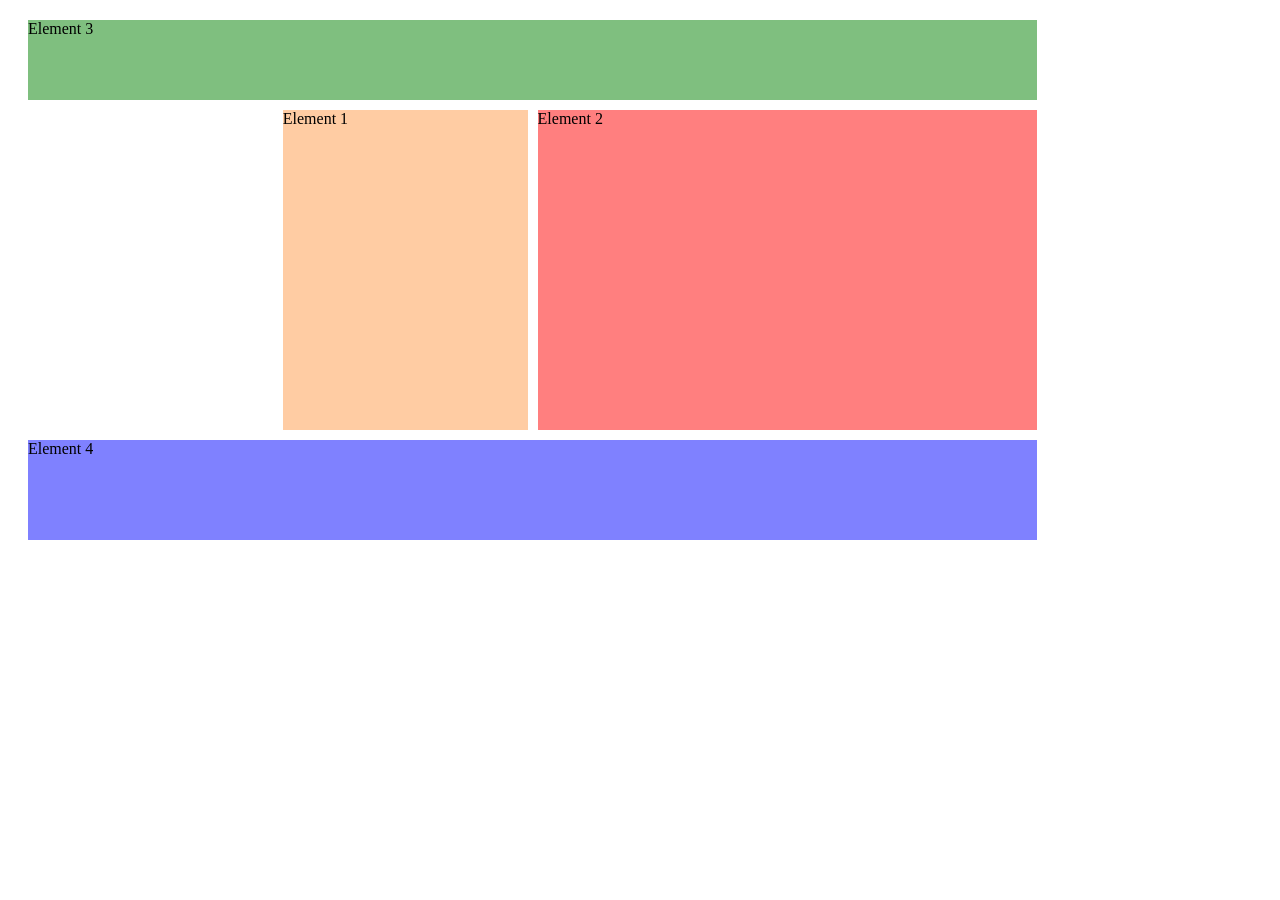
==== commit ba99ac20: "Merge 5973cf1436e86e00b8bb2f6682f0749d92795f39 into 5c383cef79d3b1367fbe43fbd9e4a83321b2479b" ====
--- a/index.html
+++ b/index.html
@@ -1,126 +1,29 @@
 <!DOCTYPE html>
 <html lang="en">
-
 <head>
     <meta charset="UTF-8">
+    <meta name="viewport" content="width=device-width, initial-scale=1.0">
     <meta http-equiv="X-UA-Compatible" content="ie=edge">
-    <title>uHost</title>
-    <link rel="shortcut icon" href="favicon.png">
-    <link href="https://fonts.googleapis.com/css?family=Anton" rel="stylesheet">
-    <link href="https://fonts.googleapis.com/css?family=Montserrat:400,700" rel="stylesheet">
-    <link rel="stylesheet" href="shared.css">
+    <title>CSS Course</title>
     <link rel="stylesheet" href="main.css">
 </head>
+<body>
+    <div class="container">
+        <div class="el1">Element 1</div>
+        <div class="el2">Element 2</div>
+        <div class="el3">Element 3</div>
+        <div class="el4">Element 4</div>
+    </div>
+</body>
+</html>
 
-<body>
-    <header class="main-header">
-        <div>
-            <a href="index.html" class="main-header__brand">
-                uHost
-            </a>
-        </div>
-        <nav class="main-nav">
-            <ul class="main-nav__items">
-                <li class="main-nav__item">
-                    <a href="packages/index.html">Packages</a>
-                </li>
-                <li class="main-nav__item">
-                    <a href="customers/index.html">Customers</a>
-                </li>
-                <li class="main-nav__item main-nav__item--cta">
-                    <a href="start-hosting/index.html">Start Hosting</a>
-                </li>
-            </ul>
-        </nav>
-    </header>
-    <main>
-        <section id="product-overview">
-            <h1>Get the freedom you deserve.</h1>
-        </section>
-        <section id="plans">
-            <h1 class="section-title">Choose Your Plan</h1>
-            <div class="plan__list">
-                <article class="plan">
-                    <h1 class="plan__title">FREE</h1>
-                    <h2 class="plan__price">$0/month</h2>
-                    <h3>For hobby projects or small teams.</h3>
-                    <ul class="plan__features">
-                        <li class="plan__feature">1 Workspace</li>
-                        <li class="plan__feature">Unlimited Traffic</li>
-                        <li class="plan__feature">10GB Storage</li>
-                        <li class="plan__feature">Basic Support</li>
-                    </ul>
-                    <div>
-                        <button class="button">CHOOSE PLAN</button>
-                    </div>
-                </article>
-                <article class="plan plan--highlighted">
-                    <h1 class="plan__annotation">RECOMMENDED</h1>
-                    <h1 class="plan__title">PLUS</h1>
-                    <h2 class="plan__price">$29/month</h2>
-                    <h3>For ambitious projects.</h3>
-                    <ul class="plan__features">
-                        <li class="plan__feature">5 Workspaces</li>
-                        <li class="plan__feature">Unlimited Traffic</li>
-                        <li class="plan__feature">100GB Storage</li>
-                        <li class="plan__feature">Plus Support</li>
-                    </ul>
-                    <div>
-                        <button class="button">CHOOSE PLAN</button>
-                    </div>
-                </article>
-                <article class="plan">
-                    <h1 class="plan__title">PREMIUM</h1>
-                    <h2 class="plan__price">$99/month</h2>
-                    <h3>Your enterprise solution.</h3>
-                    <ul class="plan__features">
-                        <li class="plan__feature">10 Workspaces</li>
-                        <li class="plan__feature">Unlimited Traffic</li>
-                        <li class="plan__feature">Unlimited Storage</li>
-                        <li class="plan__feature">Priority Support</li>
-                    </ul>
-                    <div>
-                        <button class="button">CHOOSE PLAN</button>
-                    </div>
-                </article>
-            </div>
-        </section>
-        <section id="key-features">
-            <h1 class="section-title">Many Good Reasons to Stick Around</h1>
-            <ul class="key-feature__list">
-                <li class="key-feature">
-                    <div class="key-feature__image">
 
-                    </div>
-                    <p class="key-feature__description">3,857,000 Trusting Customers</p>
-                </li>
-                <li class="key-feature">
-                    <div class="key-feature__image">
 
-                    </div>
-                    <p class="key-feature__description">99.999% Uptime Guarantee</p>
-                </li>
-                <li class="key-feature">
-                    <div class="key-feature__image">
 
-                    </div>
-                    <p class="key-feature__description">Lightning Fast CDN</p>
-                </li>
-            </ul>
-        </section>
-    </main>
-    <footer class="main-footer">
-        <nav>
-            <ul class="main-footer__links">
-                <li class="main-footer__link">
-                    <a href="#">Support</a>
-                </li>
-                <li class="main-footer__link">
-                    <a href="#">Terms of Use</a>
-                </li>
-            </ul>
-        </nav>
-    </footer>
-</body>
 
-</html>+
+
+
+
+
+
--- a/main.css
+++ b/main.css
@@ -1,120 +1,60 @@
-
-
-#product-overview {
-    background: url("freedom.jpg");
-    width: 100%;
-    height: 528px;
-    padding: 10px;   
+.container {
+    margin: 20px;
+    display: grid;
+    height: 800px;
+    /*grid-template-columns: 200px 5rem 20% auto;*/
+    grid-template-columns: [hd-start]  repeat(4, [col-start] 20% [col-end]) [hd-end];
+    grid-template-rows: [hd-start] 5rem [hd-end row-2-start] minmax(10px, 20rem) [row-2-end row-3-start] 100px [row-3-end];
+    /*grid-column-gap: 20px;
+    grid-row-gap: 5px;
+    */
+    grid-gap: 10px;
+    grid-template-areas: "header header header header" 
+                        ". side main main"
+                        "footer footer footer footer";
 }
 
-.section-title {
-    color: #2ddf5c;
-    text-align: center;
-}
-
-#product-overview h1 {
-    color: white;
-    font-family: 'Anton', sans-serif;
-}
-
-/* h1 {
-    font-family: sans-serif;
-} */
-
-.plan__list {
-    width: 80%;
-    margin: auto;
-    text-align: center;
-}
-
-.plan {
-    background : #d5ffdc;
-    text-align: center;
-    padding: 16px;
-    margin: 8px;
-    display: inline-block;
-    width: 30%;
-    vertical-align: middle;
-}
-
-.plan--highlighted {
-    background: #19b84c;
-    color: white;
-    box-shadow: 2px 2px 2px 2px rgba(0,0,0, 0.5);
-}
-
-.plan__annotation {
-    background: white;
-    color: #19b84c;
-    padding: 8px;
-    box-shadow: 2px 2px 2px 2px rgba(0,0,0,0.5);
-    border-radius: 8px;
-}
-
-.plan__title {
-    color: #0e4f1f;
-}
-
-.plan__price {
-    color: #666666;
-}
-
-.plan--highlighted .plan__price {
-    color: #0e4f1f;
-}
-
-.plan--highlighted .plan__title {
-    color: white;
-}
-
-.plan__features {
-    list-style: none;
-    margin: 0;
-    padding: 0;
-}
-
-.plan__feature {
-    margin: 8px 0;
+@media (max-width: 40rem) {
+    .container {
+        grid-template-rows: [hd-start] 5rem [hd-end row-2-start] minmax(10px, 20rem) [row-2-end row-3-start] 150px [row-3-end row-4-start] 100px [row-4-end];
+        grid-gap: 10px;
+        grid-template-areas:"header header header header" 
+                            "main main main main"
+                            "side side side side"
+                            "footer footer footer footer";
+    }
 
 }
 
-#key-features {
-    background: #ff1b68;
-    margin-top: 80px;
-    padding: 16px;
+.el1 {
+    background: rgba(255, 154, 72, 0.5);
+    grid-area: side;
+    /*grid-column: col-start 2 / col-end 2;*/
 }
 
-#key-features .section-title{
-    color: white;
-    margin: 32px;
+.el2 {
+    background: rgba(255, 0, 0, 0.5);
+    /*grid-column-start: 1;
+    grid-column-end: -1;
+    grid-row-start: row-2-start;
+    grid-row-end: span 1;*/
+    z-index: 10;
+    grid-area: main;
 }
 
-.key-feature__list {
-    list-style: none;
-    margin: 0;
-    padding: 0;
-    text-align: center;
+.el3 {
+    background: rgba(0, 128, 0, 0.5);
+    /*grid-column-start: 2;
+    grid-column-end: span 3;
+    grid-row-start: row-1-start;
+    grid-row-end: row-2-end;
+    *
+    grid-row: row-1-start / row-2-end;*/
+    grid-area: hd;
 
 }
 
-.key-feature{
-    display: inline-block;
-    width: 30%;
-    vertical-align: top;
-}
-
-.key-feature__description {
-    text-align: center;
-    font-weight: bold;
-    color: white;
-    font-size: 20px;
-}
-
-.key-feature__image {
-    background: #ffcede;
-    width: 128px;
-    height: 128px;
-    border: 2px solid #424242;
-    border-radius: 50%;
-    margin: auto;
-}
+.el4 {
+    background: rgba(0, 4, 255, 0.5);
+    grid-area: footer;
+}
